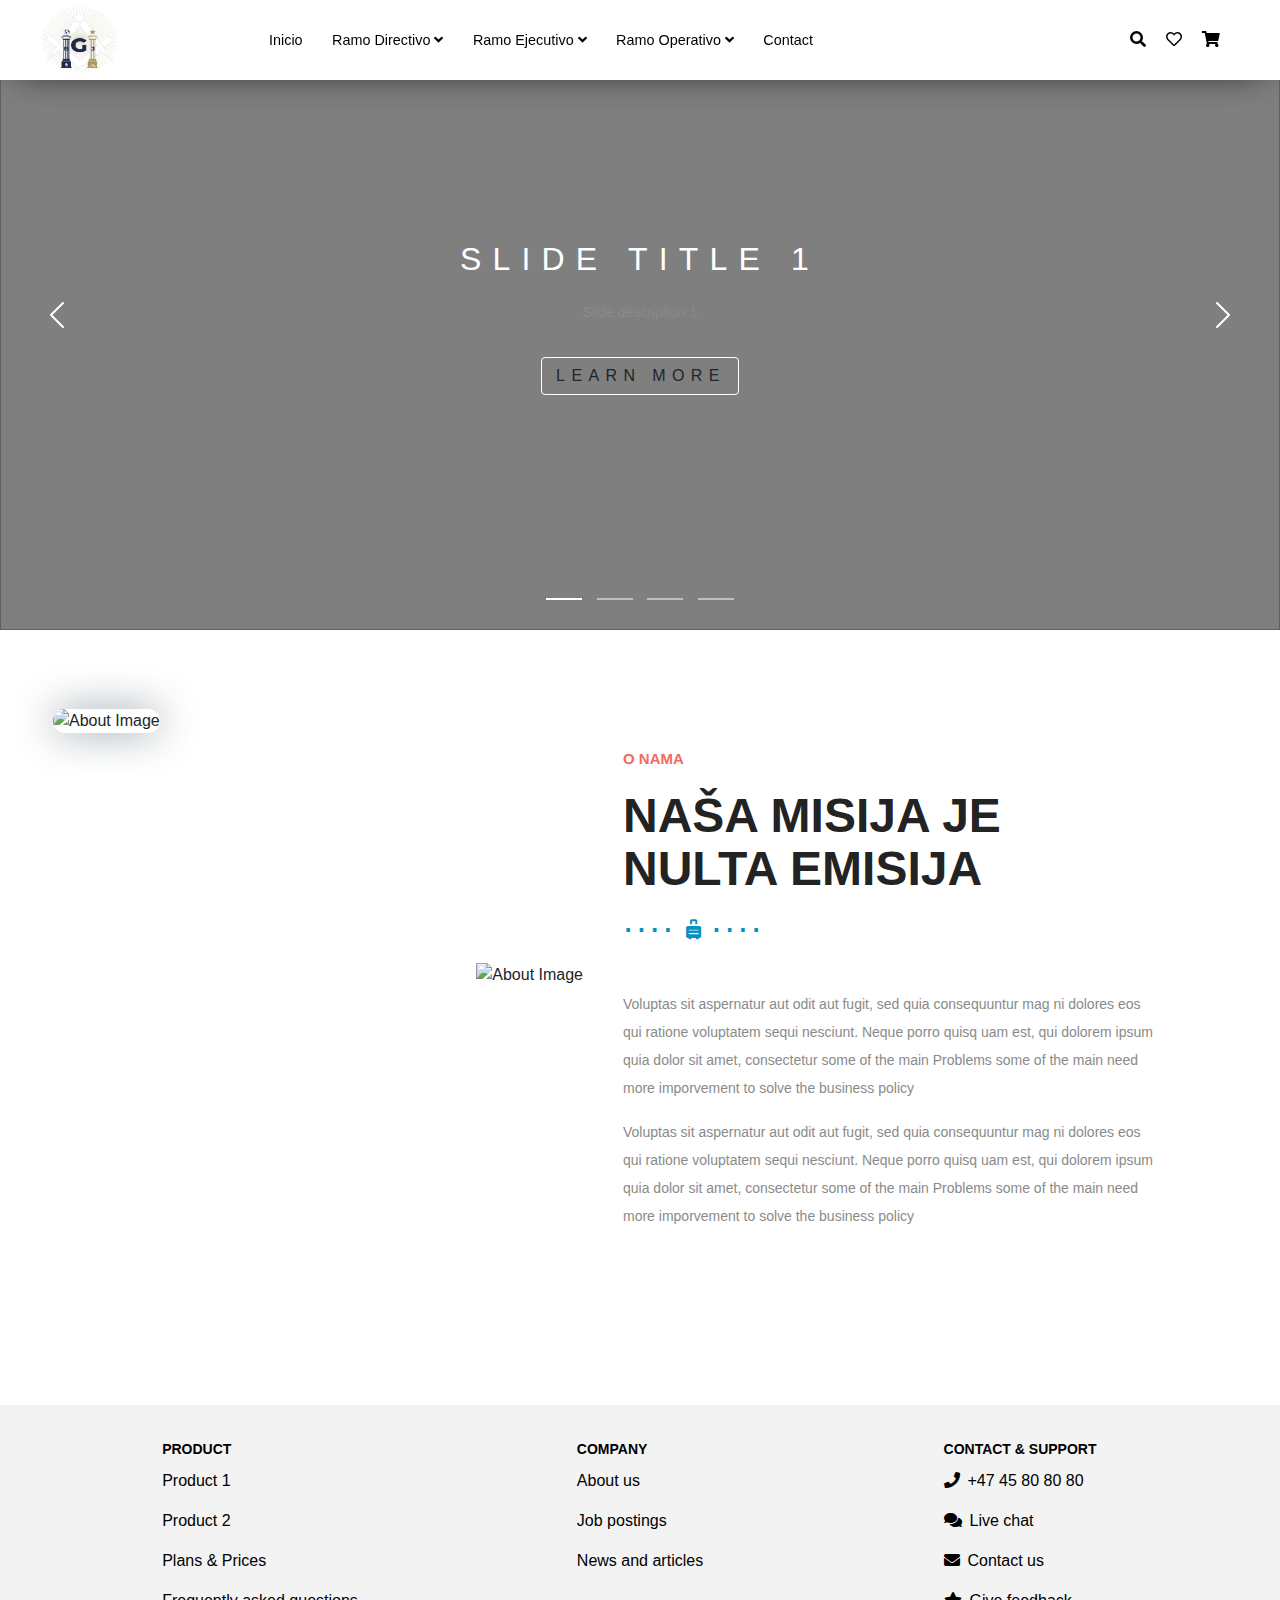
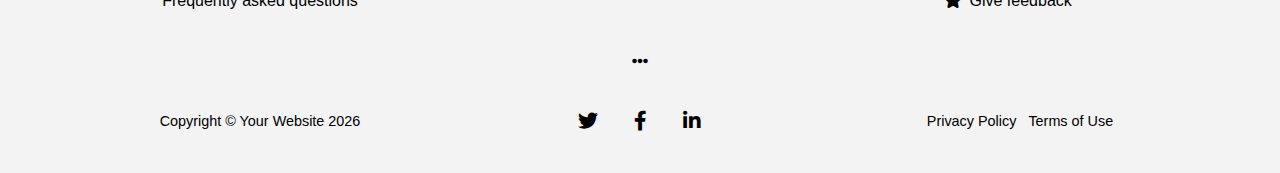
==== index.html @ 89d573f7 "Primer commit" ====
<!DOCTYPE html>
<html>
<head>
	<title>Mega Menu</title>
	<meta name="viewport" content="width=device-width, initial-scale=1">
	<link rel="stylesheet" type="text/css" href="css/font-awesome.css">
	
	<link rel="stylesheet" type="text/css" href="css/style.css">
	<link rel='stylesheet' href='https://cdnjs.cloudflare.com/ajax/libs/twitter-bootstrap/4.4.1/css/bootstrap.min.css'>
</head> 
<body>
 
 <!-- header start -->
 <header class="header">
 	<div class="container__menu">
 		<div class="row__menu v-center">
 			<div class="header-item item-left">
 				<div class="logo">
                    <img class="logo" src="./img/logoCI.png">&nbsp;
                    
                  </a>
 				</div>
 			</div>
 			<!-- menu start here -->
 			<div class="header-item item-center">
 				<div class="menu-overlay">
 				</div>
 				<nav class="menu">
 					<div class="mobile-menu-head">
 						<div class="go-back"><i class="fa fa-angle-left"></i></div>
 						<div class="current-menu-title"></div>
 						<div class="mobile-menu-close">&times;</div>
 					</div>
 					<ul class="menu-main">
 						<li>
 							<a href="#">Inicio</a>
 						</li>
 						<!--li class="menu-item-has-children">
 							<a href="#">New <i class="fa fa-angle-down"></i></a>
 							<div class="sub-menu mega-menu mega-menu-column-4">
 								<div class="list-item text-center">
 									<a href="#">
 									<img src="img/p1.jpg" alt="new Product">
 									<h4 class="title">Product 1</h4>
 									</a>
 								</div>
 								<div class="list-item text-center">
 									<a href="#">
 									<img src="img/p2.jpg" alt="new Product">
 									<h4 class="title">Product 2</h4>
 									</a>
 								</div>
 								<div class="list-item text-center">
 									<a href="#">
 									<img src="img/p3.jpg" alt="new Product">
 									<h4 class="title">Product 3</h4>
 									</a>
 								</div>
 								<div class="list-item text-center">
 									<a href="#">
 									<img src="img/p4.jpg" alt="new Product">
 									<h4 class="title">Product 4</h4>
 								   </a>
 								</div>
 							</div>
 						</li-->
						<!--Inicia seccion con imagenes-->
 						<!--li class="menu-item-has-children">
 							<a href="#">Shop <i class="fa fa-angle-down"></i></a>
 							<div class="sub-menu mega-menu mega-menu-column-4">
                               <div class="list-item">
                               	  <h4 class="title">Men's Fashion</h4>
                               	  <ul>
                               	  	 <li><a href="#">Product List</a></li>
                               	  	 <li><a href="#">Product List</a></li>
                               	  	 <li><a href="#">Product List</a></li>
                               	  	 <li><a href="#">Product List</a></li>
                               	  	 <li><a href="#">Product List</a></li>
                               	  </ul>
                               	  <h4 class="title">Beauty</h4>
                               	  <ul>
                               	  	 <li><a href="#">Product List</a></li>
                               	  	 <li><a href="#">Product List</a></li>
                               	  	 <li><a href="#">Product List</a></li>
                               	  </ul>
                               </div>
                               <div class="list-item">
                               	<h4 class="title">Women's Fashion</h4>
                               	<ul>
                               	  	 <li><a href="#">Product List</a></li>
                               	  	 <li><a href="#">Product List</a></li>
                               	  	 <li><a href="#">Product List</a></li>
                               	  	 <li><a href="#">Product List</a></li>
                               	  </ul>
                               	  <h4 class="title">Furniture</h4>
                               	<ul>
                               	  	 <li><a href="#">Product List</a></li>
                               	  	 <li><a href="#">Product List</a></li>
                               	  	 <li><a href="#">Product List</a></li>
                               	  	 <li><a href="#">Product List</a></li>
                               	  </ul>
                               </div>
                               <div class="list-item">
                               	<h4 class="title">Home, Kitchen</h4>
                               	<ul>
                               	  	 <li><a href="#">Product List</a></li>
                               	  	 <li><a href="#">Product List</a></li>
                               	  	 <li><a href="#">Product List</a></li>
                               	  	 <li><a href="#">Product List</a></li>
                               	  	 <li><a href="#">Product List</a></li>
                               	  	 <li><a href="#">Product List</a></li>
                               	  	 <li><a href="#">Product List</a></li>
                               	  	 <li><a href="#">Product List</a></li>
                               	  	 <li><a href="#">Product List</a></li>
                               	  </ul>
                               </div>
                               <div class="list-item">
                               	 <img src="img/shop1.jpg" alt="shop">
                               </div>
 							</div>
 						</li-->
 						<li class="menu-item-has-children">
 							<a href="#">Ramo Directivo <i class="fas fa-angle-down"></i></a>
 							<div class="sub-menu single-column-menu">
 								<ul>
 									<li><a href="#">Standard Layout</a></li>
 									<li><a href="#">Grid Layout</a></li>
 									<li><a href="#">single Post Layout</a></li>
 								</ul>
 							</div>
 						</li>
 						<li class="menu-item-has-children">
 							<a href="#">Ramo Ejecutivo <i class="fas fa-angle-down"></i></a>
 							<div class="sub-menu single-column-menu">
 								<ul>
 									<li><a href="#">Login</a></li>
 									<li><a href="#">Register</a></li>
 									<li><a href="#">Faq</a></li>
 									<li><a href="#">404 Page</a></li>
 								</ul>
 							</div>
 						</li>
						 <li class="menu-item-has-children">
							<a href="#">Ramo Operativo <i class="fas fa-angle-down"></i></a>
							<div class="sub-menu single-column-menu">
								<ul>
									<li><a href="#">Login</a></li>
									<li><a href="#">Register</a></li>
									<li><a href="#">Faq</a></li>
									<li><a href="#">404 Page</a></li>
								</ul>
							</div>
						</li>
 						<li>
 							<a href="#">Contact</a>
 						</li>
 					</ul>
 				</nav>
 			</div>
 			<!-- menu end here -->
 			<div class="header-item item-right">
 				<a href="#"><i class="fas fa-search"></i></a>
 				<a href="#"><i class="far fa-heart"></i></a>
 				<a href="#"><i class="fas fa-shopping-cart"></i></a>
 				<!-- mobile menu trigger -->
 				<div class="mobile-menu-trigger">
 					<span></span>
 				</div>
 			</div>
 		</div>
 	</div>
 </header>
 <!-- header end -->
 <!-- banner start -->
 <main class="main-content">
	<section class="slideshow">
	  <div class="slideshow-inner">
		<div class="slides">
		  <div class="slide is-active ">
			<div class="slide-content">
			  <div class="caption">
				<div class="title">Slide title 1</div>
				<div class="text">
				  <p>Slide description 1</p>
				</div> 
				<a href="#" class="btn">
				  <span class="btn-inner">Learn More</span>
				</a>
			  </div>
			</div>
			<div class="image-container"> 
			  <img src="https://images.unsplash.com/photo-1603202662852-aaa285a8ed76?q=80&w=1771&auto=format&fit=crop&ixlib=rb-4.0.3&ixid=M3wxMjA3fDB8MHxwaG90by1wYWdlfHx8fGVufDB8fHx8fA%3D%3D" alt="" class="image" />
			</div>
		  </div>
		  <div class="slide">
			<div class="slide-content">
			  <div class="caption">
				<div class="title">Slide title 2</div>
				<div class="text">
				  <p>Slide description 2</p>
				</div> 
				<a href="#" class="btn">
				  <span class="btn-inner">Learn More</span>
				</a>
			  </div>
			</div>
			<div class="image-container">
			  <img src="https://images.unsplash.com/photo-1552581234-26160f608093?q=80&w=2070&auto=format&fit=crop&ixlib=rb-4.0.3&ixid=M3wxMjA3fDB8MHxwaG90by1wYWdlfHx8fGVufDB8fHx8fA%3D%3D" alt="" class="image" />
			</div>
		  </div>
		  <div class="slide">
			<div class="slide-content">
			  <div class="caption">
				<div class="title">Slide title 3</div>
				<div class="text">
				  <p>Slide description 3</p>
				</div> 
				<a href="#" class="btn">
				  <span class="btn-inner">Learn More</span>
				</a>
			  </div>
			</div>
			<div class="image-container">
			  <img src="https://images.unsplash.com/photo-1552793494-111afe03d0ca?q=80&w=2070&auto=format&fit=crop&ixlib=rb-4.0.3&ixid=M3wxMjA3fDB8MHxwaG90by1wYWdlfHx8fGVufDB8fHx8fA%3D%3D" alt="" class="image" />
			</div>
		  </div>
		  <div class="slide">
			<div class="slide-content">
			  <div class="caption">
				<div class="title">Slide title 4</div>
				<div class="text">
				  <p>Slide description 4</p>
				</div> 
				<a href="#" class="btn">
				  <span class="btn-inner">Learn More</span>
				</a>
			  </div>
			</div>
			<div class="image-container"> 
			  <img src="https://images.unsplash.com/photo-1491336477066-31156b5e4f35?q=80&w=2070&auto=format&fit=crop&ixlib=rb-4.0.3&ixid=M3wxMjA3fDB8MHxwaG90by1wYWdlfHx8fGVufDB8fHx8fA%3D%3D" alt="" class="image" />
			</div>
		  </div>
		</div>
		<div class="pagination">
		  <div class="item is-active"> 
			<span class="icon">1</span>
		  </div>
		  <div class="item">
			<span class="icon">2</span>
		  </div>
		  <div class="item">
			<span class="icon">3</span>
		  </div>
		  <div class="item">
			<span class="icon">4</span>
		  </div>
		</div>
		<div class="arrows">
		  <div class="arrow prev">
			<span class="svg svg-arrow-left">
			  <svg version="1.1" id="svg4-Layer_1" xmlns="http://www.w3.org/2000/svg" xmlns:xlink="http://www.w3.org/1999/xlink" x="0px" y="0px" width="14px" height="26px" viewBox="0 0 14 26" enable-background="new 0 0 14 26" xml:space="preserve"> <path d="M13,26c-0.256,0-0.512-0.098-0.707-0.293l-12-12c-0.391-0.391-0.391-1.023,0-1.414l12-12c0.391-0.391,1.023-0.391,1.414,0s0.391,1.023,0,1.414L2.414,13l11.293,11.293c0.391,0.391,0.391,1.023,0,1.414C13.512,25.902,13.256,26,13,26z"/> </svg>
			  <span class="alt sr-only"></span>
			</span>
		  </div>
		  <div class="arrow next">
			<span class="svg svg-arrow-right">
			  <svg version="1.1" id="svg5-Layer_1" xmlns="http://www.w3.org/2000/svg" xmlns:xlink="http://www.w3.org/1999/xlink" x="0px" y="0px" width="14px" height="26px" viewBox="0 0 14 26" enable-background="new 0 0 14 26" xml:space="preserve"> <path d="M1,0c0.256,0,0.512,0.098,0.707,0.293l12,12c0.391,0.391,0.391,1.023,0,1.414l-12,12c-0.391,0.391-1.023,0.391-1.414,0s-0.391-1.023,0-1.414L11.586,13L0.293,1.707c-0.391-0.391-0.391-1.023,0-1.414C0.488,0.098,0.744,0,1,0z"/> </svg>
			  <span class="alt sr-only"></span>
			</span>
		  </div>
		</div>
	  </div> 
	</section>
  </main>









  <div class="section section-margin">
	<div class="container">
	  <div class="row m-b-n30 align-items-center">
		<div class="col-lg-6 order-first  m-b-30">
		  <div class="about-image service-layer-image ">
			<img class="about-image-1 img-fluid" src="https://template.hasthemes.com/triball/triball/assets/images/about/about-2.png" alt="About Image">
			<img class="about-image-2 img-fluid" src="https://template.hasthemes.com/triball/triball/assets/images/about/about-3.png" alt="About Image">
		  </div>
		</div>
		<div class="col-lg-6 m-b-30 order-lg-last">
		  <div class="about-content mw-100">
			<div class="banner-content section-heading">
			  <h5>O NAMA
			  </h5>
			  <h2 class="banner-title">NAŠA MISIJA JE NULTA EMISIJA</h2>
			  <div class="title-icon-divider"><i class="fas fa-suitcase-rolling"></i></div>
			</div>
			<!--           <h2 class="title">Fast Service, Talented People <br> Secure Payment</h2> -->
			<p>Voluptas sit aspernatur aut odit aut fugit, sed quia consequuntur mag ni dolores eos qui ratione voluptatem sequi nesciunt. Neque porro quisq uam est, qui dolorem ipsum quia dolor sit amet, consectetur some of the main Problems some of the main need more imporvement to solve the business policy</p>
			<p>Voluptas sit aspernatur aut odit aut fugit, sed quia consequuntur mag ni dolores eos qui ratione voluptatem sequi nesciunt. Neque porro quisq uam est, qui dolorem ipsum quia dolor sit amet, consectetur some of the main Problems some of the main need more imporvement to solve the business policy</p>
		  </div>
		</div>
  
	  </div>
	</div>
  </div>



  <footer>
	<div class="container">
	  <div class="row">
		<div class="col-md-4 footer-column">
		  <ul class="nav flex-column">
			<li class="nav-item">
			  <span class="footer-title">Product</span>
			</li>
			<li class="nav-item">
			  <a class="nav-link" href="#">Product 1</a>
			</li>
			<li class="nav-item">
			  <a class="nav-link" href="#">Product 2</a>
			</li>
			<li class="nav-item">
			  <a class="nav-link" href="#">Plans & Prices</a>
			</li>
			<li class="nav-item">
			  <a class="nav-link" href="#">Frequently asked questions</a>
			</li>
		  </ul>
		</div>
		<div class="col-md-4 footer-column">
		  <ul class="nav flex-column">
			<li class="nav-item">
			  <span class="footer-title">Company</span>
			</li>
			<li class="nav-item">
			  <a class="nav-link" href="#">About us</a>
			</li>
			<li class="nav-item">
			  <a class="nav-link" href="#">Job postings</a>
			</li>
			<li class="nav-item">
			  <a class="nav-link" href="#">News and articles</a>
			</li>
		  </ul>
		</div>
		<div class="col-md-4 footer-column">
		  <ul class="nav flex-column">
			<li class="nav-item">
			  <span class="footer-title">Contact & Support</span>
			</li>
			<li class="nav-item">
			  <span class="nav-link"><i class="fas fa-phone"></i>+47 45 80 80 80</span>
			</li>
			<li class="nav-item">
			  <a class="nav-link" href="#"><i class="fas fa-comments"></i>Live chat</a>
			</li>
			<li class="nav-item">
			  <a class="nav-link" href="#"><i class="fas fa-envelope"></i>Contact us</a>
			</li>
			<li class="nav-item">
			  <a class="nav-link" href="#"><i class="fas fa-star"></i>Give feedback</a>
			</li>
		  </ul>
		</div>
	  </div>
  
	  <div class="text-center"><i class="fas fa-ellipsis-h"></i></div>
	  
	  <div class="row text-center">
		<div class="col-md-4 box">
		  <span class="copyright quick-links">Copyright &copy; Your Website <script>document.write(new Date().getFullYear())</script>
		  </span>
		</div>
		<div class="col-md-4 box">
		  <ul class="list-inline social-buttons">
			<li class="list-inline-item">
			  <a href="#">
			  <i class="fab fa-twitter"></i>
			</a>
			</li>
			<li class="list-inline-item">
			  <a href="#">
			  <i class="fab fa-facebook-f"></i>
			</a>
			</li>
			<li class="list-inline-item">
			  <a href="#">
			  <i class="fab fa-linkedin-in"></i>
			</a>
			</li>
		  </ul>
		</div>
		<div class="col-md-4 box">
		  <ul class="list-inline quick-links">
			<li class="list-inline-item">
			  <a href="#">Privacy Policy</a>
			</li>
			<li class="list-inline-item">
			  <a href="#">Terms of Use</a>
			</li>
		  </ul>
		</div>
	  </div>
	</div>
  </footer>


 <!--Carrousel-->
 <script src='https://cdnjs.cloudflare.com/ajax/libs/jquery/3.1.1/jquery.min.js'></script>
 <script src='https://cdnjs.cloudflare.com/ajax/libs/gsap/1.19.1/TweenMax.min.js'></script>

<script src="js/main.js"></script>
</body>
</html>
---- css/style.css ----
@import url('https://fonts.googleapis.com/css2?family=Poppins:wght@400;500;600;700&display=swap');

body{
	line-height: 1.5;
	font-family: 'Poppins', sans-serif;
	font-weight: 400;
	overflow-x: hidden;
	height: 100vh;
	background: #f3f3f3;
}
:root{
	--color-blanco: #fff;
	--color-hover: #c7b702;
	--color-letras: #000;
	--color-fondo: #f3f3f3;
	--letras-menu: .9rem;
	--letras-titulos: 2rem;
}
*{
	margin:0;
	box-sizing: border-box;
}
:before,:after{
	box-sizing: border-box;
}
.container__menu{
	max-width: 1200px;
	margin:auto;
}
.row__menu{
	display: flex;
	flex-wrap: wrap;
}
.v-center{
	align-items: center;
}
ul{
	list-style: none;
	margin:0;
	padding:0;
}
a{
	text-decoration: none;
}
/* header */
.header{
	display: block;
	width: 100%;
	position: fixed;
	z-index: 99;
	padding:5px 20px;
	background: #ffffff;
	/* Sombra */
	-webkit-box-shadow: 0px 10px 36px -18px rgba(0,0,0,0.75);
	-moz-box-shadow: 0px 10px 36px -18px rgba(0,0,0,0.75);
	box-shadow: 0px 10px 36px -18px rgba(0,0,0,0.75);
}
.header .item-left{
	flex:0 0 17%;
}
.header .logo a{
	font-size: 30px;
	color:var(--color-letras);
	font-weight: 700;
	text-decoration: none;
	
}
/* Logo */
.logo{
	width: 80px;
	height: 70px;
}
.header .item-center{
	flex:0 0 66%;
}
.header .item-right{
	flex:0 0 17%;
	display: flex;
	justify-content: flex-end;
}
.header .item-right a{ 
     text-decoration: none;
     font-size: 16px;
     color:var(--color-letras);
     display: inline-block;
     margin-right: 20px;
     transition: color 0.3s ease;
}
.header .menu > ul > li{
	display: inline-block;
	line-height: 50px;
	margin-left: 25px;
}
.header .menu > ul > li > a{
	font-size: var(--letras-menu);
	font-weight: 500;
	color:#000000;
	position: relative;
	text-transform: capitalize;
	transition: color 0.3s ease;
}
.header .menu > ul > li .sub-menu{
	position: absolute;
	z-index: 500;
	/* Color del submenu*/
	background-color:var(--color-blanco);
	box-shadow: -2px 2px 70px -25px rgba(0,0,0,0.3); 
	padding: 20px 30px;
	transition: all 0.5s ease;
	margin-top:25px;
	opacity:0;
	visibility: hidden;
}
@media(min-width: 992px){
.header .menu > ul > li.menu-item-has-children:hover .sub-menu{
	margin-top: 0;
	visibility: visible;
	opacity: 1;
}
}
.header .menu > ul > li .sub-menu > ul > li{
	line-height: 1;
}
.header .menu > ul > li .sub-menu > ul > li > a{
	display: inline-block;
	padding: 10px 0;
	font-size: 15px;
	/* color letras submenu*/
	color: var(--color-letras);
	transition: color 0.3s ease;
	text-decoration: none;
	text-transform: capitalize;
}
.header .menu > ul > li .single-column-menu{
	min-width: 280px;
	max-width: 350px;
}
.header .menu > ul > li .sub-menu.mega-menu > .list-item > ul > li{
   line-height: 1;
   display: block; 
}
.header .menu > ul > li .sub-menu.mega-menu > .list-item > ul > li > a {
	padding:10px 0;
	display: inline-block;
	font-size: 15px;
	color:#555555;
	transition: color 0.3s ease;
}
.header .menu > ul > li .sub-menu.mega-menu{ 
    left: 50%;
    transform: translateX(-50%);	
}

.header .menu > ul > li .sub-menu.mega-menu-column-4{
  max-width: 1100px;
  width: 100%; 	
  display: flex;
  flex-wrap: wrap;
  padding:20px 15px;
}
.header .menu > ul > li .sub-menu.mega-menu-column-4 > .list-item{
  flex:0 0 25%;
  padding:0 15px;
}
.header .menu > ul > li .sub-menu.mega-menu-column-4 > .list-item .title{
	font-size: 16px;
	color:#ea4636;
	font-weight: 500;
	line-height: 1;
	padding:10px 0;
}
.header .menu > ul > li .sub-menu.mega-menu-column-4 > .list-item.text-center .title{
	text-align: center;
}
.header .menu > ul > li .sub-menu.mega-menu-column-4 > .list-item img{
	max-width: 100%;
	width: 100%;
	vertical-align: middle;
	margin-top: 10px;
}
.header .menu > ul > li .sub-menu.mega-menu > .list-item > ul > li > a:hover,
.header .menu > ul > li .sub-menu > ul > li > a:hover,
.header .item-right a:hover,
.header .menu > ul > li:hover > a{
	color:var(--color-hover);
	text-decoration: none;
}

.mobile-menu-head,
.mobile-menu-trigger{
	display: none;
}

/*responsive*/
@media(max-width: 991px){

	/* Quite los iconos por que estorban en la version movil*/
	.header .item-right a{
		display: none;
	}

	.header .item-center{
		order:3;
		flex:0 0 100%;
	}
	.header .item-left,
	.header .item-right{
		flex:0 0 auto;
	}
	.v-center{
		justify-content: space-between;
	}
	.header .mobile-menu-trigger{
		display: flex;
		height: 30px;
		width: 30px;
		/* Aqui movemos el menu movil*/
		/* Antes de agregar el footer era margin left*/
		margin-right: 15px;
		cursor: pointer;
		align-items: center;
		justify-content: center;
	}
	.header .mobile-menu-trigger span{
		display: block;
		height: 2px;
		background-color: #333333;
		width: 24px;
		position: relative;
	}
	.header .mobile-menu-trigger span:before,
	.header .mobile-menu-trigger span:after{
		content: '';
		position: absolute;
		left:0;
		width: 100%;
		height: 100%;
		background-color: #333333;
	}
	.header .mobile-menu-trigger span:before{
		top:-6px;
	}
	.header .mobile-menu-trigger span:after{
		top:6px;
	}
	.header .item-right{
		align-items: center;
	}

	.header .menu{
		position: fixed;
		width: 320px;
		background-color:#ffffff;
		left:0;
		top:0;
		height: 100%;
		overflow: hidden;
		transform: translate(-100%);
		transition: all 0.5s ease;
		z-index: 1099;
	}
	.header .menu.active{
	   transform: translate(0%);	
	}
	.header .menu > ul > li{
		line-height: 1;
		margin:0;
		display: block;
	}
	.header .menu > ul > li > a{
		line-height: 50px;
		height: 50px;
		padding:0 50px 0 15px;
		display: block;
		border-bottom: 1px solid rgba(0,0,0,0.1);
	}
	.header .menu > ul > li > a i{
		position: absolute;
		height: 50px;
		width: 50px;
		top:0;
		right: 0;
		text-align: center;
		line-height: 50px;
		transform: rotate(-90deg);
	}
	.header .menu .mobile-menu-head{
		display: flex;
		height: 50px;
		border-bottom: 1px solid rgba(0,0,0,0.1);
		justify-content: space-between;
		align-items: center;
		position: relative;
		z-index: 501;
		position: sticky;
		background-color: #ffffff;
		top:0;
	}
	.header .menu .mobile-menu-head .go-back{
		height: 50px;
		width: 50px;
		border-right: 1px solid rgba(0,0,0,0.1);
		cursor: pointer;
		line-height: 50px;
		text-align: center;
		color:#000000;
		font-size: 16px;
		display: none;
	}
	.header .menu .mobile-menu-head.active .go-back{
		display: block;
	}
	.header .menu .mobile-menu-head .current-menu-title{
		font-size: 15px;
		font-weight: 500;
		color:#000000;
	}
	.header .menu .mobile-menu-head .mobile-menu-close{
	    height: 50px;
		width: 50px;
		border-left: 1px solid rgba(0,0,0,0.1);
		cursor: pointer;
		line-height: 50px;
		text-align: center;
		color:#000000;	
		font-size: 25px;
	}
	.header .menu .menu-main{
		height: 100%;
		overflow-x: hidden;
		overflow-y: auto;
	}
	.header .menu > ul > li .sub-menu.mega-menu,
	.header .menu > ul > li .sub-menu{
		visibility: visible;
		opacity: 1;
		position: absolute;
		box-shadow: none;
		margin:0;
		padding:15px;
		top:0;
		left:0;
		width: 100%;
		height: 100%;
		padding-top: 65px;
		max-width: none;
		min-width: auto;
		display: none;
		transform: translateX(0%);
		overflow-y: auto;
	}
.header .menu > ul > li .sub-menu.active{
	display: block;
}
@keyframes slideLeft{
	0%{
		opacity:0;
		transform: translateX(100%);
	}
	100%{
	    opacity:1;
		transform: translateX(0%);	
	}
}
@keyframes slideRight{
	0%{
		opacity:1;
		transform: translateX(0%);
	}
	100%{
	    opacity:0;
		transform: translateX(100%);	
	}
}
	.header .menu > ul > li .sub-menu.mega-menu-column-4 > .list-item img{
		margin-top:0;
	}
	.header .menu > ul > li .sub-menu.mega-menu-column-4 > .list-item.text-center .title{
		margin-bottom: 20px;
	}
	.header .menu > ul > li .sub-menu.mega-menu-column-4 > .list-item.text-center:last-child .title{
		margin-bottom:0px;
	}
	.header .menu > ul > li .sub-menu.mega-menu-column-4 > .list-item{
		flex: 0 0 100%;
        padding: 0px;
	}
	.header .menu > ul > li .sub-menu > ul > li > a,
	.header .menu > ul > li .sub-menu.mega-menu > .list-item > ul > li > a{
		display: block;
	}
	.header .menu > ul > li .sub-menu.mega-menu > .list-item > ul {
		margin-bottom: 15px;
	}
	.menu-overlay{
		position: fixed;
		background-color: rgba(0,0,0,0.5);
		left:0;
		top:0;
		width: 100%;
		height: 100%;
		z-index: 1098;
		visibility: hidden;
		opacity:0;
		transition: all 0.5s ease;
	}
	.menu-overlay.active{
	  visibility: visible;
	  opacity:1;	
	}
}


/**** Slider ****/


.btn {
	display: inline-block;
	padding: 13px 20px;
	color: #fff;
	text-decoration: none;
	position: relative;
	background: transparent;
	border: 1px solid #e1e1e1;
	font: 12px/1.2 "Oswald", sans-serif;
	letter-spacing: 0.4em;
	text-align: center;
	text-indent: 2px;
	text-transform: uppercase;
	transition: color 0.1s linear 0.05s;
  }
  .btn::before {
	content: "";
	display: block;
	position: absolute;
	top: 50%;
	left: 0;
	width: 100%;
	height: 1px;
	background: #e1e1e1;
	z-index: 1;
	opacity: 0;
	transition: height 0.2s ease, top 0.2s ease, opacity 0s linear 0.2s;
  }
  .btn::after {
	transition: border 0.1s linear 0.05s;
  }
  .btn .btn-inner {
	position: relative;
	z-index: 2;
  }
  .btn:hover {
	color: #373737;
	transition: color 0.1s linear 0s;
  }
  .btn:hover::before {
	top: 0;
	height: 50%;
	opacity: 1;
	transition: height 0.2s ease, top 0.2s ease, opacity 0s linear 0s;
  }
  .btn:hover::after {
	border-color: #373737;
	transition: border 0.1s linear 0s;
  }
  
  .slideshow {
	overflow: hidden;
	position: relative;
	width: 100%;
	height: 100vh;
	z-index: 1;
  }
  .slideshow .slideshow-inner {
	position: absolute;
	top: 0;
	left: 0;
	width: 100%;
	height: 70%;
  }
  .slideshow .slides {
	position: absolute;
	top: 0;
	left: 0;
	width: 100%;
	height: 100%;
	z-index: 1;
  }
  .slideshow .slide {
	display: none;
	overflow: hidden;
	position: absolute;
	top: 0;
	left: 0;
	width: 100%;
	height: 100%;
	z-index: 1;
	opacity: 0;
	transition: opacity 0.3s ease;
  }
  .slideshow .slide.is-active {
	display: block;
  }
  .slideshow .slide.is-loaded {
	opacity: 1;
  }
  .slideshow .slide .caption {
	padding: 0 100px;
  }
  .slideshow .slide .image-container {
	position: absolute;
	top: 0;
	left: 0;
	width: 100%;
	height: 100%;
	background-position: center;
	z-index: 1;
	background-size: cover;
	image-rendering: optimizeQuality;
  }
  .slideshow .slide .image-container::before {
	content: "";
	display: block;
	position: absolute;
	top: 0;
	left: 0;
	width: 100%;
	height: 100%;
	background: rgba(0, 0, 0, 0.5);
  }
  .slideshow .slide .image {
	width: 100%;
	width: 100%;
	object-fit: cover;
	height: 100%;
  }
  .slideshow .slide-content {
	position: absolute;
	top: 0;
	left: 0;
	width: 100%;
	height: 100%;
	z-index: 2;
	color: #fff;
	text-align: center;
	display: flex;
	justify-content: center;
	align-items: center;
  }
  .slideshow .slide .title {
	margin: 0 auto 15px;
	max-width: 1000px;
	font-size: var(--letras-titulos);
	letter-spacing: 0.35em;
	text-transform: uppercase;
  }
  .slideshow .slide .text {
	margin: 0 auto;
	max-width: 1000px;
	font-size: 18px;
	line-height: 1.4;
  }
  .slideshow .slide .btn {
	margin: 15px 0 0;
	border-color: #fff;
  }
  .slideshow .slide .btn::before {
	background: #fff;
  }
  
  .slideshow .pagination {
	position: absolute;
	bottom: 35px;
	left: 0;
	width: 100%;
	height: 12px;
	cursor: default;
	z-index: 2;
	text-align: center;
  }
  .slideshow .pagination .item {
	display: inline-block;
	padding: 15px 5px;
	position: relative;
	width: 46px;
	height: 32px;
	cursor: pointer;
	text-indent: -999em;
	z-index: 1;
  }
  .slideshow .pagination .item + .page {
	margin-left: -2px;
  }
  .slideshow .pagination .item::before {
	content: "";
	display: block;
	position: absolute;
	top: 15px;
	left: 5px;
	width: 36px;
	height: 2px;
	background: rgba(255, 255, 255, 0.5);
	transition: background 0.2s ease;
  }
  .slideshow .pagination .item::after {
	width: 0;
	background: #fff;
	z-index: 2;
	transition: width 0.2s ease;
  }
  .slideshow .pagination .item:hover::before, .slideshow .pagination .item.is-active::before {
	background-color: #fff;
  }
  .slideshow .arrows .arrow {
	margin: -33px 0 0;
	padding: 20px;
	position: absolute;
	top: 50%;
	cursor: pointer;
	z-index: 3;
  }
  .slideshow .arrows .prev {
	left: 30px;
  }
  .slideshow .arrows .prev:hover .svg {
	left: -10px;
  }
  .slideshow .arrows .next {
	right: 30px;
  }
  .slideshow .arrows .next:hover .svg {
	left: 10px;
  }
  .slideshow .arrows .svg {
	position: relative;
	left: 0;
	width: 14px;
	height: 26px;
	fill: #fff;
	transition: left 0.2s ease;
  }







/* Wraped ***/
.section-margin {
    margin-top: -12rem;
    margin-bottom: 120px;
}

.section {
    /*float: left;*/
    width: 95%;

}
.m-b-n30 {
    margin-bottom: -30px;
}
.service-layer-image {
    position: relative;
    height: 577px;
}

.about-image {
    max-width: 530px;
}
.service-layer-image .about-image-1 {
    -webkit-box-shadow: #959ea5 0px 0px 41px;
    box-shadow: #959ea5 0px 0px 41px;
    border-radius: 50px;
}
.service-layer-image .about-image-2 {
    position: absolute;
    right: 0px;
    top: 255px;
}
.mw-100 {
    max-width: 100%!important;
}
h2 {
}
h2{
/*     font-family: "Vidaloka", serif; */
    font-weight: 600 !important;
    line-height: 1.2;
    color: #232324;
      font-size: 36px;

}
.about-content span {
    position: relative;
    margin-top: 20px;
    padding-bottom: 30px;
    display: block;
}
p {
  font-family: "Montserrat", sans-serif;
    font-size: 14px;
    color: #8a8a8a;
    line-height: 2;
}

.m-b-30 {
    margin-bottom: 30px;
}


.section-heading {
    margin-bottom: 50px;
}
.section-heading h5 {
    color: #F56960;
    font-size: 15px;
    font-weight: 700;
    line-height: 1.2;
    margin-bottom: 22px;
    text-transform: uppercase;
    display: inline-block;
}
.section-heading h2 {
    font-size: 48px;
    font-weight: 900;
    line-height: 1.1;
    text-transform: uppercase;
}

.title-icon-divider {
    color: #0791BE;
    line-height: 1;
    position: relative;
    margin-top: 25px;
      display: flex;

}
.title-icon-divider:before, .title-icon-divider:after {
    content: "....";
    display: inline-block;
    font-size: 37px;
    line-height: 0;
    letter-spacing: 3px;
}
.title-icon-divider [class*=fa-] {
    font-size: 20px;
    margin-left: 10px;
    margin-right: 10px;
}

.title-icon-divider ~ p {
    margin-top: 30px;
}













/* Footer */

/* Lo agregue para que no se moviera el menu*/
dl, ol, ul {
    margin-top: 0;
    margin-bottom: 0rem !important;
}

/** Lo agregue para que no se moviera el slide */
.pagination {
    display: block !important;
    padding-left: 0;
    list-style: none;
    border-radius: .25rem;
}

footer {
	padding: 2rem 0;
	background-color: var(--color-fondo);
  }
  
  .footer-column:not(:first-child) {
	padding-top: 2rem;
  }
  @media (min-width: 768px) {
	.footer-column:not(:first-child) {
	  padding-top: 0rem;
	}
  }
  
  .footer-column {
	text-align: center;
  }
  .footer-column .nav-item .nav-link {
	padding: 0.5rem 0;
	color: var(--color-letras);
	transition: ease-in .2s;
  }

  .footer-column .nav-item .nav-link:hover {
	color: var(--color-hover);
  }

  .footer-column .nav-item span.nav-link {
	color: var(--color-letras);
  }
  .footer-column .nav-item span.footer-title {
	font-size: 14px;
	font-weight: 700;
	color: var(--color-letras);
	text-transform: uppercase;
  }
  .footer-column .nav-item .fas {
	margin-right: 0.5rem;
  }
  .footer-column ul {
	display: inline-block;
  }
  @media (min-width: 768px) {
	.footer-column ul {
	  text-align: left;
	}
  }
  
  ul.social-buttons {
	margin-bottom: 0;
  }
  
  ul.social-buttons li a:active,
  ul.social-buttons li a:focus,
  ul.social-buttons li a:hover {
	background-color: #fec503;
  }
  
  ul.social-buttons li a {
	font-size: 20px;
	line-height: 40px;
	display: block;
	width: 40px;
	height: 40px;
	-webkit-transition: all 0.3s;
	-moz-transition: all 0.3s;
	transition: all 0.3s;
	color: var(--color-letras);
	border-radius: 100%;
	outline: 0;
	background-color: var(--color-fondo) !important;
  }
  
  footer .quick-links {
	font-size: 90%;
	line-height: 40px;
	margin-bottom: 0;
	text-transform: none;
	

  }

 footer a{
color: var(--color-letras);
text-decoration: none;
  }

  .list-inline{
	text-decoration: none;
  }
  
  .copyright {
	color: var(--color-letras);
  }
  
  .fa-ellipsis-h {
	color: var(--color-letras);
	padding: 2rem 0;
  }
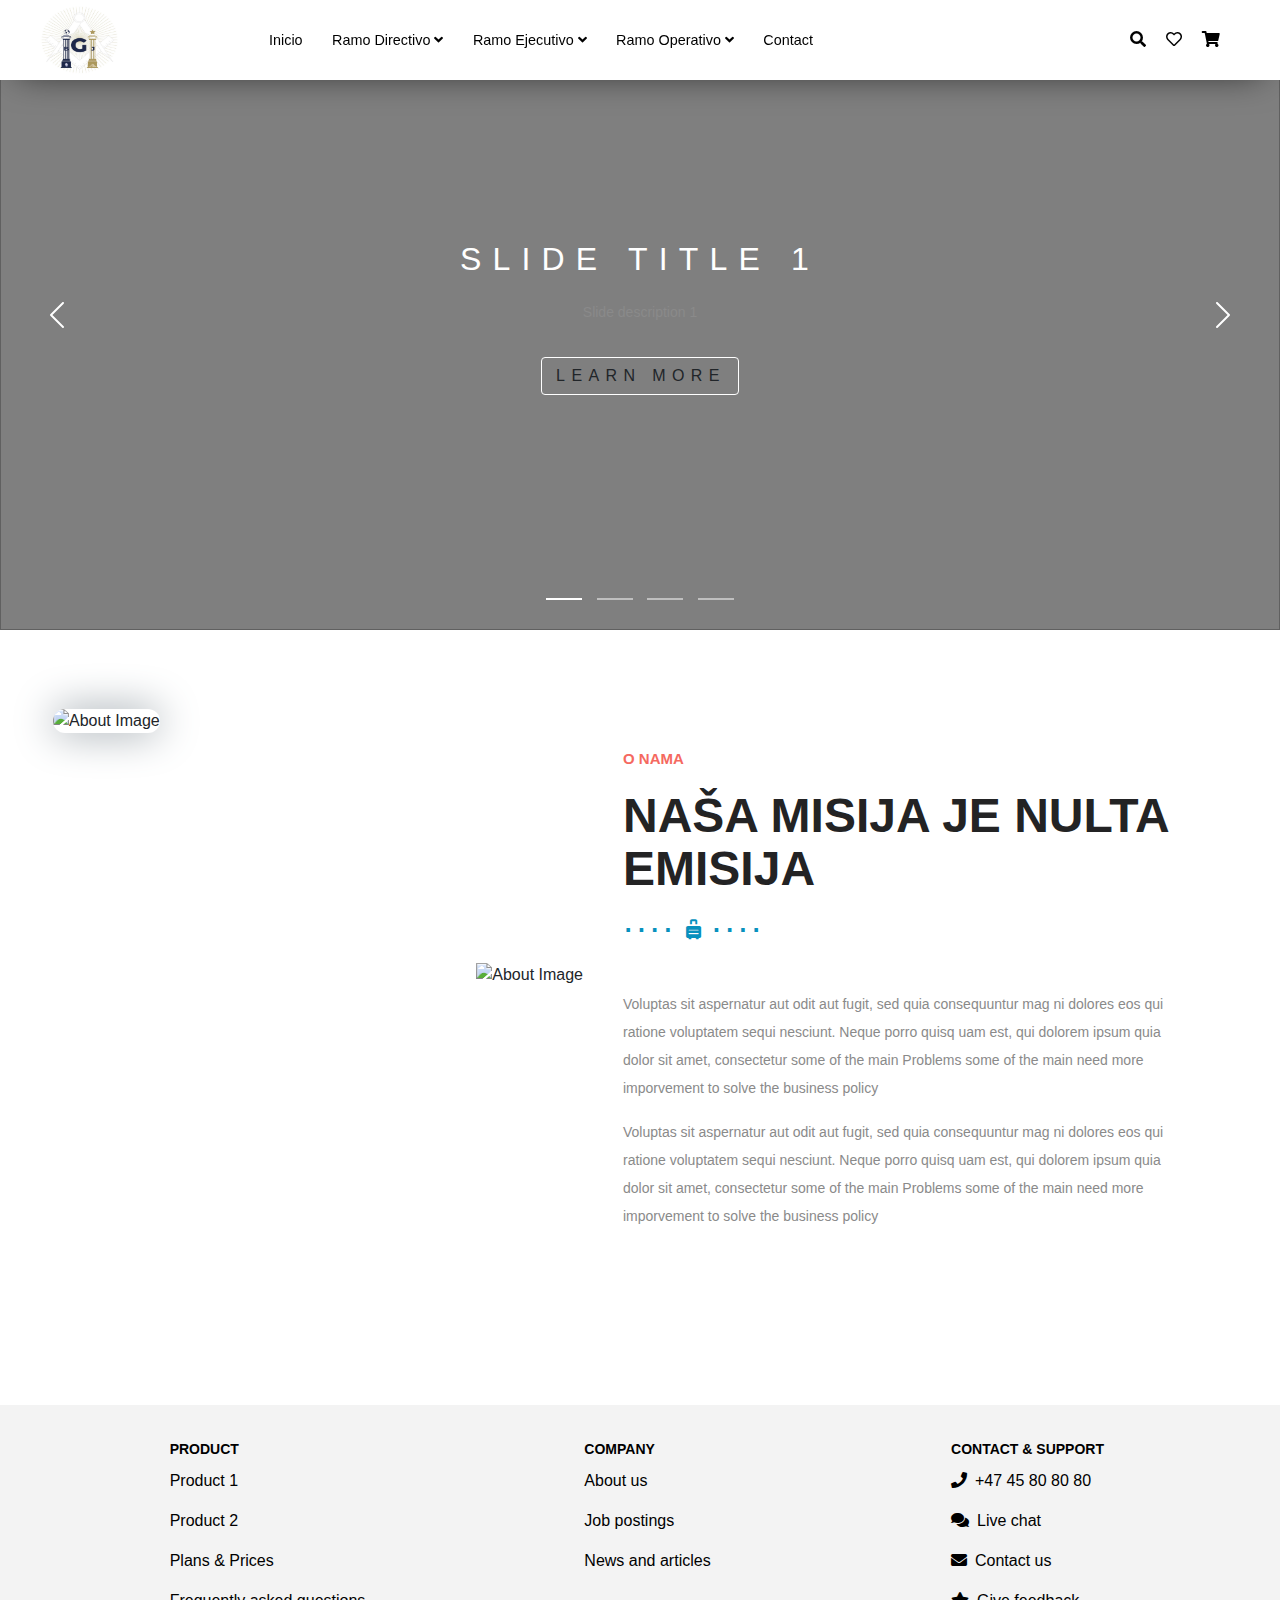
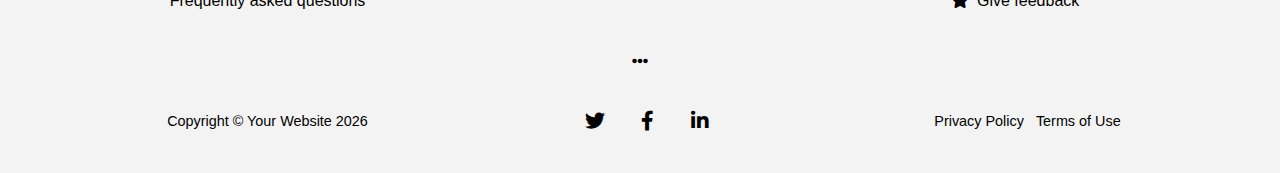
==== commit 8f89cf7f: "01" ====
--- a/index.html
+++ b/index.html
@@ -1,7 +1,9 @@
 <!DOCTYPE html>
 <html>
 <head>
-	<title>Mega Menu</title>
+	<title>CIBJ Group</title>
+	<!--PWA-->
+	<link rel="manifest" href="./manifest.json"> 
 	<meta name="viewport" content="width=device-width, initial-scale=1">
 	<link rel="stylesheet" type="text/css" href="css/font-awesome.css">
 	
@@ -409,7 +411,9 @@
 	</div>
   </footer>
 
-
+  <!-- PWA -->
+  <script src="./script.js"></script>
+  
  <!--Carrousel-->
  <script src='https://cdnjs.cloudflare.com/ajax/libs/jquery/3.1.1/jquery.min.js'></script>
  <script src='https://cdnjs.cloudflare.com/ajax/libs/gsap/1.19.1/TweenMax.min.js'></script>
--- a/css/style.css
+++ b/css/style.css
@@ -647,6 +647,14 @@
 
 
 /* Wraped ***/
+
+.col, .col-1, .col-10, .col-11, .col-12, .col-2, .col-3, .col-4, .col-5, .col-6, .col-7, .col-8, .col-9, .col-auto, .col-lg, .col-lg-1, .col-lg-10, .col-lg-11, .col-lg-12, .col-lg-2, .col-lg-3, .col-lg-4, .col-lg-5, .col-lg-6, .col-lg-7, .col-lg-8, .col-lg-9, .col-lg-auto, .col-md, .col-md-1, .col-md-10, .col-md-11, .col-md-12, .col-md-2, .col-md-3, .col-md-4, .col-md-5, .col-md-6, .col-md-7, .col-md-8, .col-md-9, .col-md-auto, .col-sm, .col-sm-1, .col-sm-10, .col-sm-11, .col-sm-12, .col-sm-2, .col-sm-3, .col-sm-4, .col-sm-5, .col-sm-6, .col-sm-7, .col-sm-8, .col-sm-9, .col-sm-auto, .col-xl, .col-xl-1, .col-xl-10, .col-xl-11, .col-xl-12, .col-xl-2, .col-xl-3, .col-xl-4, .col-xl-5, .col-xl-6, .col-xl-7, .col-xl-8, .col-xl-9, .col-xl-auto {
+    position: relative;
+    width: 100%;
+    padding-right: 0px !important;
+    padding-left: 15px;
+}
+
 .section-margin {
     margin-top: -12rem;
     margin-bottom: 120px;
@@ -681,8 +689,7 @@
 .mw-100 {
     max-width: 100%!important;
 }
-h2 {
-}
+
 h2{
 /*     font-family: "Vidaloka", serif; */
     font-weight: 600 !important;
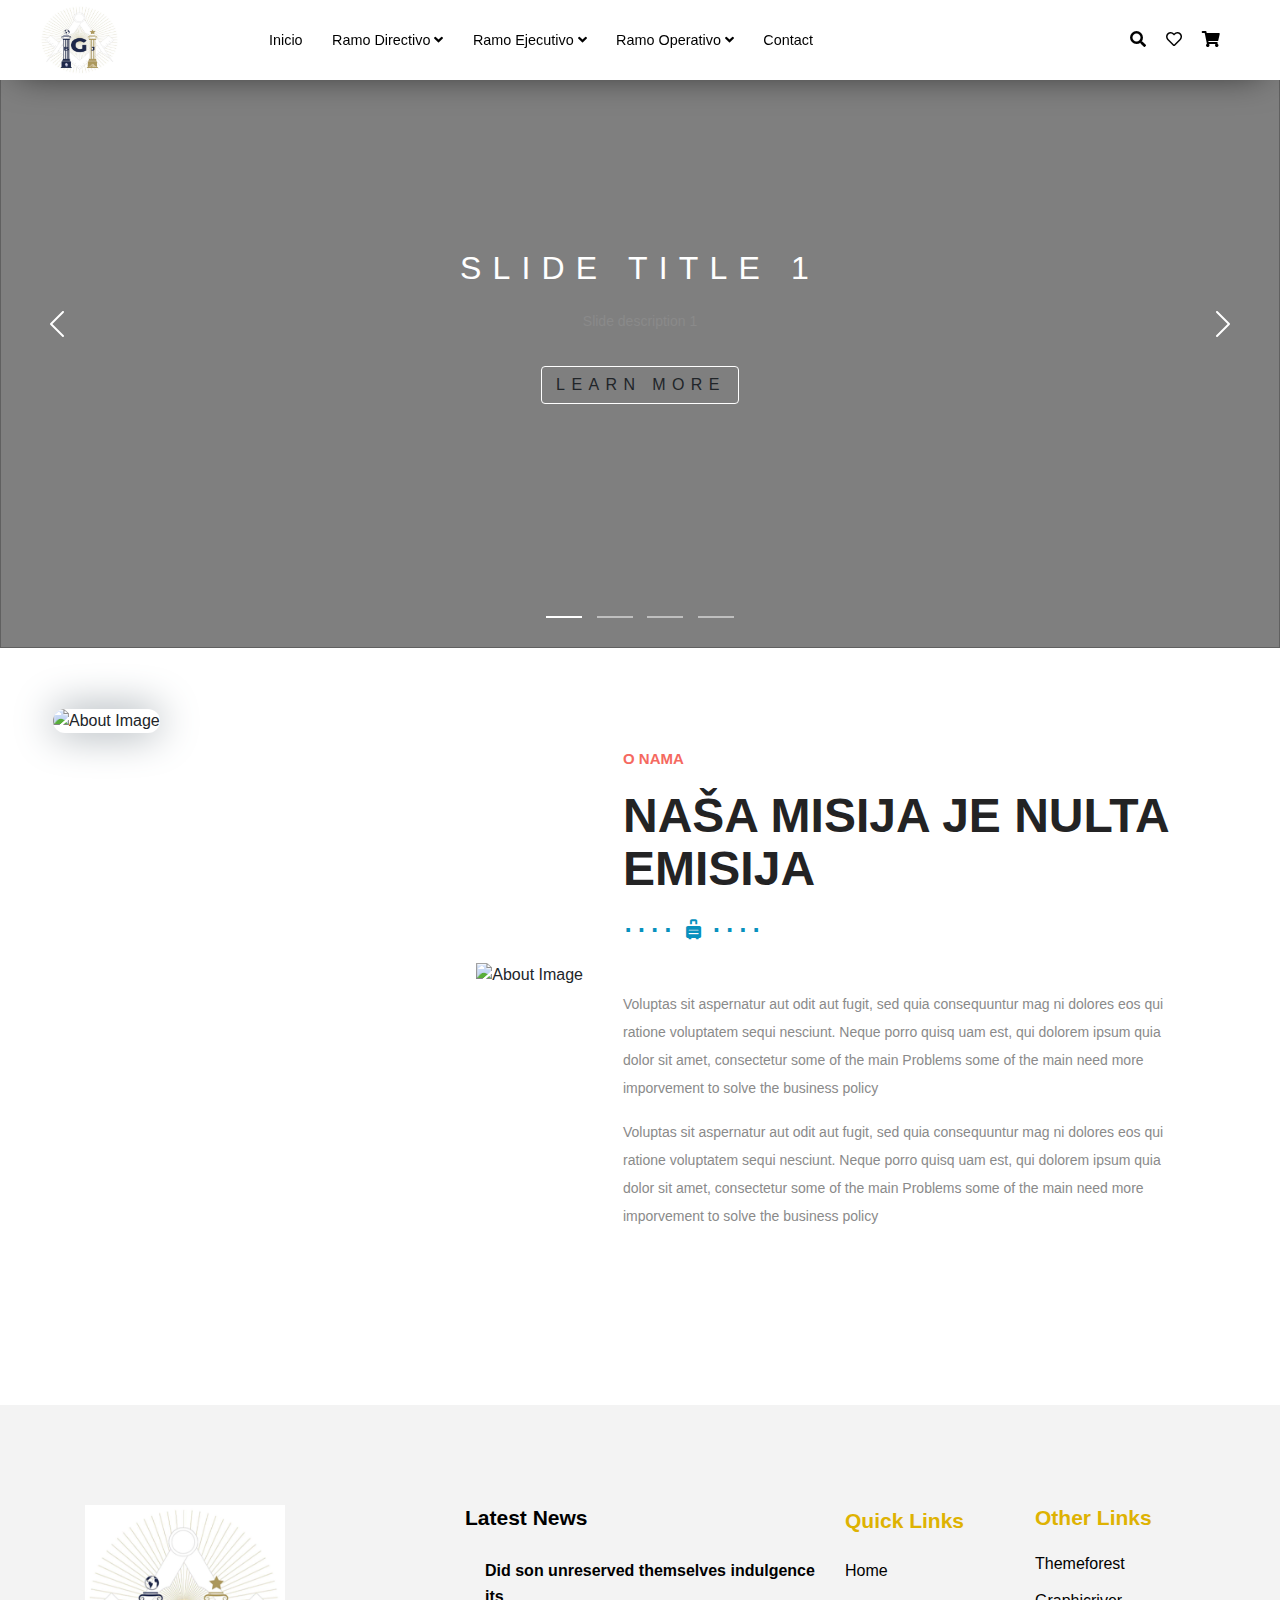
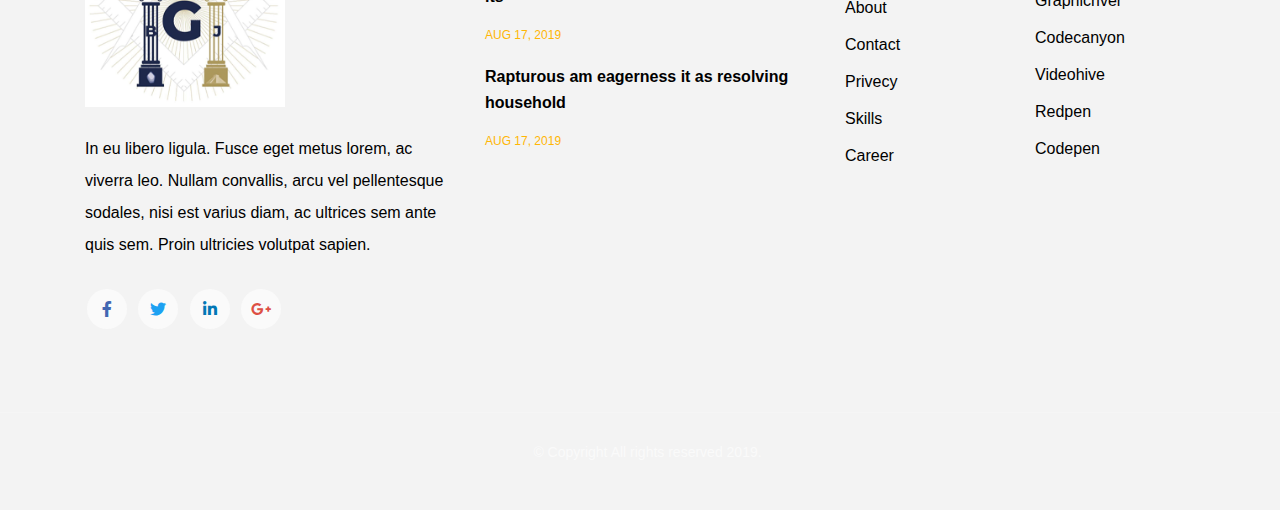
==== commit 326e6b8b: "02" ====
--- a/index.html
+++ b/index.html
@@ -311,105 +311,173 @@
   </div>
 
 
-
-  <footer>
+  <footer class="footer">
 	<div class="container">
-	  <div class="row">
-		<div class="col-md-4 footer-column">
-		  <ul class="nav flex-column">
-			<li class="nav-item">
-			  <span class="footer-title">Product</span>
-			</li>
-			<li class="nav-item">
-			  <a class="nav-link" href="#">Product 1</a>
-			</li>
-			<li class="nav-item">
-			  <a class="nav-link" href="#">Product 2</a>
-			</li>
-			<li class="nav-item">
-			  <a class="nav-link" href="#">Plans & Prices</a>
-			</li>
-			<li class="nav-item">
-			  <a class="nav-link" href="#">Frequently asked questions</a>
-			</li>
-		  </ul>
-		</div>
-		<div class="col-md-4 footer-column">
-		  <ul class="nav flex-column">
-			<li class="nav-item">
-			  <span class="footer-title">Company</span>
-			</li>
-			<li class="nav-item">
-			  <a class="nav-link" href="#">About us</a>
-			</li>
-			<li class="nav-item">
-			  <a class="nav-link" href="#">Job postings</a>
-			</li>
-			<li class="nav-item">
-			  <a class="nav-link" href="#">News and articles</a>
-			</li>
-		  </ul>
-		</div>
-		<div class="col-md-4 footer-column">
-		  <ul class="nav flex-column">
-			<li class="nav-item">
-			  <span class="footer-title">Contact & Support</span>
-			</li>
-			<li class="nav-item">
-			  <span class="nav-link"><i class="fas fa-phone"></i>+47 45 80 80 80</span>
-			</li>
-			<li class="nav-item">
-			  <a class="nav-link" href="#"><i class="fas fa-comments"></i>Live chat</a>
-			</li>
-			<li class="nav-item">
-			  <a class="nav-link" href="#"><i class="fas fa-envelope"></i>Contact us</a>
-			</li>
-			<li class="nav-item">
-			  <a class="nav-link" href="#"><i class="fas fa-star"></i>Give feedback</a>
-			</li>
-		  </ul>
-		</div>
-	  </div>
-  
-	  <div class="text-center"><i class="fas fa-ellipsis-h"></i></div>
-	  
-	  <div class="row text-center">
-		<div class="col-md-4 box">
-		  <span class="copyright quick-links">Copyright &copy; Your Website <script>document.write(new Date().getFullYear())</script>
-		  </span>
-		</div>
-		<div class="col-md-4 box">
-		  <ul class="list-inline social-buttons">
-			<li class="list-inline-item">
-			  <a href="#">
-			  <i class="fab fa-twitter"></i>
-			</a>
-			</li>
-			<li class="list-inline-item">
-			  <a href="#">
-			  <i class="fab fa-facebook-f"></i>
-			</a>
-			</li>
-			<li class="list-inline-item">
-			  <a href="#">
-			  <i class="fab fa-linkedin-in"></i>
-			</a>
-			</li>
-		  </ul>
-		</div>
-		<div class="col-md-4 box">
-		  <ul class="list-inline quick-links">
-			<li class="list-inline-item">
-			  <a href="#">Privacy Policy</a>
-			</li>
-			<li class="list-inline-item">
-			  <a href="#">Terms of Use</a>
-			</li>
-		  </ul>
-		</div>
-	  </div>
+		<div class="row">
+			<div class="col-md-6 col-lg-4">
+				<div class="widget1">
+					<div class="logo__footer">
+						<img src="./img/logoCI.png" class="img-fluid" alt="">
+					</div>
+					<p>
+						In eu libero ligula. Fusce eget metus lorem, ac viverra
+						leo. Nullam convallis, arcu vel pellentesque sodales,
+						nisi est varius diam, ac ultrices sem ante quis sem.
+						Proin ultricies volutpat sapien.
+					</p>
+					<div class="socialLinks">
+						<ul>
+							<li>
+								<a href="#">
+									<i class="fab fa-facebook-f"></i>
+								</a>
+							</li>
+							<li>
+								<a href="#">
+									<i class="fab fa-twitter"></i>
+								</a>
+							</li>
+							<li>
+								<a href="#">
+									<i class="fab fa-linkedin-in"></i>
+								</a>
+							</li>
+							<li>
+								<a href="#">
+									<i class="fab fa-google-plus-g"></i>
+								</a>
+							</li>
+						</ul>
+					</div>
+				</div>
+			</div>
+			<div class="col-md-6 col-lg-4">
+				<div class="widget2">
+					<h5>
+						Latest News
+					</h5>
+					<div class="media">
+						<img class="img-fluid" src="https://i.ibb.co/CKNmhMX/blog1.jpg" alt="">
+						<div class="media-body d-flex align-self-center">
+							<div class="content">
+								<a href="#">
+									<p>
+											Did son unreserved themselves indulgence its
+									</p>
+								</a>
+								<span>
+									Aug 17, 2019
+								</span>
+							</div>
+						</div>
+					</div>
+					<div class="media">
+						<img class="img-fluid" src="https://i.ibb.co/m5yGbdR/blog2.jpg" alt="">
+						<div class="media-body d-flex align-self-center">
+							<div class="content">
+								<a href="#">
+									<p>
+											Rapturous am eagerness it as resolving household
+									</p>
+								</a>
+								<span>
+									Aug 17, 2019
+								</span>
+							</div>
+						</div>
+					</div>
+				</div>
+			</div>
+			<div class="col-sm-6 col-lg-2">
+				<div class="widget3">
+					<h5>
+						Quick Links
+					</h5>
+					<ul>
+						<li>
+							<a href="#">
+								Home
+							</a>
+						</li>
+						<li>
+							<a href="#">
+								about
+							</a>
+						</li>
+						<li>
+							<a href="#">
+								contact
+							</a>
+						</li>
+						<li>
+							<a href="#">
+								privecy
+							</a>
+						</li>
+						<li>
+							<a href="#">
+								skills
+							</a>
+						</li>
+						<li>
+							<a href="#">
+								career
+							</a>
+						</li>
+					</ul>
+				</div>
+			</div>
+			<div class="col-sm-6 col-lg-2">
+				<div class="widget4">
+					<h5>
+						Other Links
+					</h5>
+					<ul>
+						<li>
+							<a href="#">
+								themeforest
+							</a>
+						</li>
+						<li>
+							<a href="#">
+								graphicriver
+							</a>
+						</li>
+						<li>
+							<a href="#">
+								codecanyon
+							</a>
+						</li>
+						<li>
+							<a href="#">
+								videohive
+							</a>
+						</li>
+						<li>
+							<a href="#">
+								redpen
+							</a>
+						</li>
+						<li>
+							<a href="#">
+								codepen
+							</a>
+						</li>
+					</ul>
+				</div>
+			</div>
+		</div>
 	</div>
-  </footer>
+	<div class="copyRightArea">
+		<div class="container">
+			<div class="row">
+				<div class="col-12 text-center">
+					<p>&copy; Copyright All rights reserved 2019.</p>
+				</div>
+			</div>
+		</div>
+	</div>
+</footer>
 
   <!-- PWA -->
   <script src="./script.js"></script>
--- a/css/style.css
+++ b/css/style.css
@@ -12,6 +12,7 @@
 	--color-blanco: #fff;
 	--color-hover: #c7b702;
 	--color-letras: #000;
+	--color-secundario: #deb202;
 	--color-fondo: #f3f3f3;
 	--letras-menu: .9rem;
 	--letras-titulos: 2rem;
@@ -20,6 +21,12 @@
 	margin:0;
 	box-sizing: border-box;
 }
+
+/*** Boton principal **/
+
+
+
+
 :before,:after{
 	box-sizing: border-box;
 }
@@ -416,7 +423,7 @@
 
 .btn {
 	display: inline-block;
-	padding: 13px 20px;
+	padding: 13px 240px;
 	color: #fff;
 	text-decoration: none;
 	position: relative;
@@ -455,7 +462,7 @@
   }
   .btn:hover::before {
 	top: 0;
-	height: 50%;
+	height: 100%;
 	opacity: 1;
 	transition: height 0.2s ease, top 0.2s ease, opacity 0s linear 0s;
   }
@@ -476,7 +483,7 @@
 	top: 0;
 	left: 0;
 	width: 100%;
-	height: 70%;
+	height: 72%;
   }
   .slideshow .slides {
 	position: absolute;
@@ -565,7 +572,8 @@
 	border-color: #fff;
   }
   .slideshow .slide .btn::before {
-	background: #fff;
+	background: var(--color-secundario);
+	text-decoration: none;
   }
   
   .slideshow .pagination {
@@ -787,103 +795,158 @@
     list-style: none;
     border-radius: .25rem;
 }
-
-footer {
-	padding: 2rem 0;
-	background-color: var(--color-fondo);
-  }
-  
-  .footer-column:not(:first-child) {
-	padding-top: 2rem;
-  }
-  @media (min-width: 768px) {
-	.footer-column:not(:first-child) {
-	  padding-top: 0rem;
-	}
-  }
-  
-  .footer-column {
-	text-align: center;
-  }
-  .footer-column .nav-item .nav-link {
-	padding: 0.5rem 0;
-	color: var(--color-letras);
-	transition: ease-in .2s;
-  }
-
-  .footer-column .nav-item .nav-link:hover {
-	color: var(--color-hover);
-  }
-
-  .footer-column .nav-item span.nav-link {
-	color: var(--color-letras);
-  }
-  .footer-column .nav-item span.footer-title {
-	font-size: 14px;
-	font-weight: 700;
-	color: var(--color-letras);
-	text-transform: uppercase;
-  }
-  .footer-column .nav-item .fas {
-	margin-right: 0.5rem;
-  }
-  .footer-column ul {
-	display: inline-block;
-  }
-  @media (min-width: 768px) {
-	.footer-column ul {
-	  text-align: left;
-	}
-  }
-  
-  ul.social-buttons {
-	margin-bottom: 0;
-  }
-  
-  ul.social-buttons li a:active,
-  ul.social-buttons li a:focus,
-  ul.social-buttons li a:hover {
-	background-color: #fec503;
-  }
-  
-  ul.social-buttons li a {
-	font-size: 20px;
-	line-height: 40px;
-	display: block;
-	width: 40px;
-	height: 40px;
-	-webkit-transition: all 0.3s;
-	-moz-transition: all 0.3s;
-	transition: all 0.3s;
-	color: var(--color-letras);
-	border-radius: 100%;
-	outline: 0;
-	background-color: var(--color-fondo) !important;
-  }
-  
-  footer .quick-links {
-	font-size: 90%;
-	line-height: 40px;
-	margin-bottom: 0;
-	text-transform: none;
-	
-
-  }
-
- footer a{
-color: var(--color-letras);
-text-decoration: none;
-  }
-
-  .list-inline{
+.footer {
+    padding: 100px 0px 0px;
+    background-color: var(--color-fondo);
+}
+
+
+.footer .widget1 p {
+    font-size: 16px;
+    color: var(--color-letras);
+    margin-top: 26px;
+}
+
+.footer .socialLinks {
+    margin-top: 28px;
+}
+
+.socialLinks ul li {
+    display: inline-block;
 	text-decoration: none;
-  }
-  
-  .copyright {
-	color: var(--color-letras);
-  }
-  
-  .fa-ellipsis-h {
-	color: var(--color-letras);
-	padding: 2rem 0;
-  }+}
+
+
+.socialLinks ul li a i {
+    display: block;
+    margin: 0 2px;
+    width: 40px;
+    height: 40px;
+    background: #fafafa;
+    border-radius: 50%;
+    text-align: center;
+    margin-right: 5px;
+    line-height: 40px;
+    -webkit-transition: all 0.3s ease-in-out;
+    -moz-transition: all 0.3s ease-in-out;
+    -o-transition: all 0.3s ease-in-out;
+    transition: all 0.3s ease-in-out;
+}
+
+.socialLinks ul li a .fa-facebook-f {
+    color: #4267b2;
+}
+
+.socialLinks ul li a .fa-twitter {
+    color: #1da1f2;
+}
+
+.socialLinks ul li a .fa-google-plus-g {
+    color: #dd5044;
+}
+
+.socialLinks ul li a .fa-linkedin-in {
+    color: #0177b5;
+}
+
+
+.socialLinks ul li a:hover i {
+    color: #fff;
+	text-decoration: none;
+}
+
+.socialLinks ul li a:hover .fa-facebook-f {
+    background: #4267b2;
+}
+
+.socialLinks ul li a:hover .fa-twitter {
+    background: #1da1f2;
+}
+
+.socialLinks ul li a:hover .fa-google-plus-g {
+    background: #dd5044;
+}
+
+.socialLinks ul li a:hover .fa-linkedin-in {
+    background: var(--color-hover);
+	text-decoration: none;
+}
+footer .logo__footer {
+    max-width: 200px;
+}
+
+.footer h5 {
+    font-weight: 500;
+    margin-bottom: 28px;
+    text-transform: capitalize;
+    font-weight: 600;
+    color: var(--color-letras);
+    font-size: 21px
+}
+
+.footer .widget2 .media img {
+    margin-right: 20px;
+    max-width: 100px;
+}
+.footer .widget2 .media p {
+    font-size: 16px;
+    color: var(--color-letras);
+    -webkit-transition: all .3s ease-in-out;
+    -moz-transition: all .3s ease-in-out;
+    transition: all .3s ease-in-out;
+    font-weight: 600;
+    line-height: 26px;
+}
+
+.footer .widget2 .media span {
+    font-size: 12px;
+    color: #ffb606;
+    text-transform: uppercase;
+    margin-top: 15px;
+    display: block;
+}
+
+.footer .widget2 .media {
+    margin-bottom: 20px;
+}
+
+.footer .widget3 ul li a,
+.footer .widget4 ul li a {
+    font-size: 16px;
+    color: var(--color-letras);
+    text-transform: capitalize;
+    margin-bottom: 13px;
+    display: block;
+}
+
+.footer .widget3 ul li a:hover,
+.footer .widget4 ul li a:hover,
+.footer .widget2 a:hover p {
+    color: #ffb606;
+	text-decoration: none;
+}
+
+.footer .widget3 h5 {
+    margin-bottom: 22px;
+    font-weight: 600;
+    color: var(--color-secundario);
+    font-size: 21px;
+    line-height: 32px;
+}
+
+.footer .widget4 h5 {
+    margin-bottom: 22px;
+    font-weight: 600;
+    color: var(--color-secundario);
+    font-size: 21px;
+}
+
+.copyRightArea {
+    margin-top: 83px;
+    border-top: 1px solid rgba(255, 255, 255, 0.2);
+    padding: 25px 0px 28px;
+}
+
+.copyRightArea p {
+    color: rgba(255, 255, 255, 0.6);
+}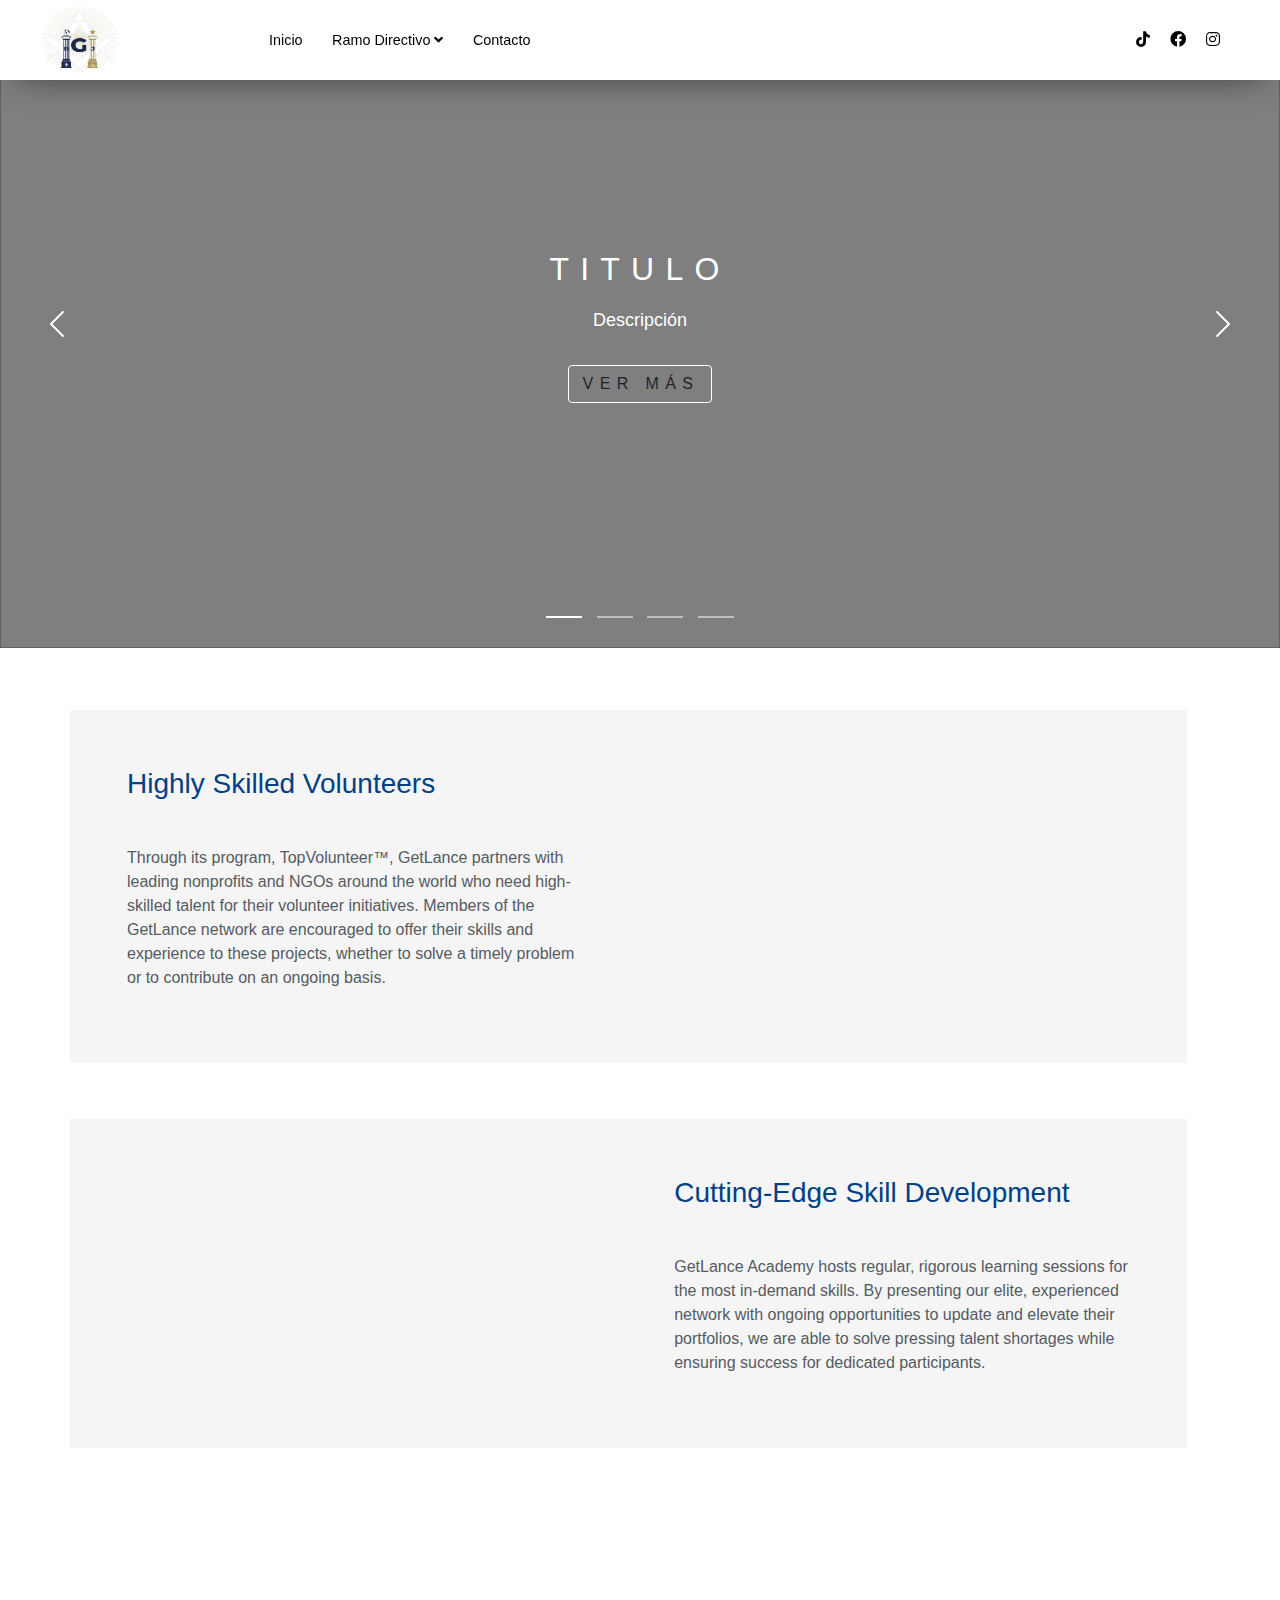
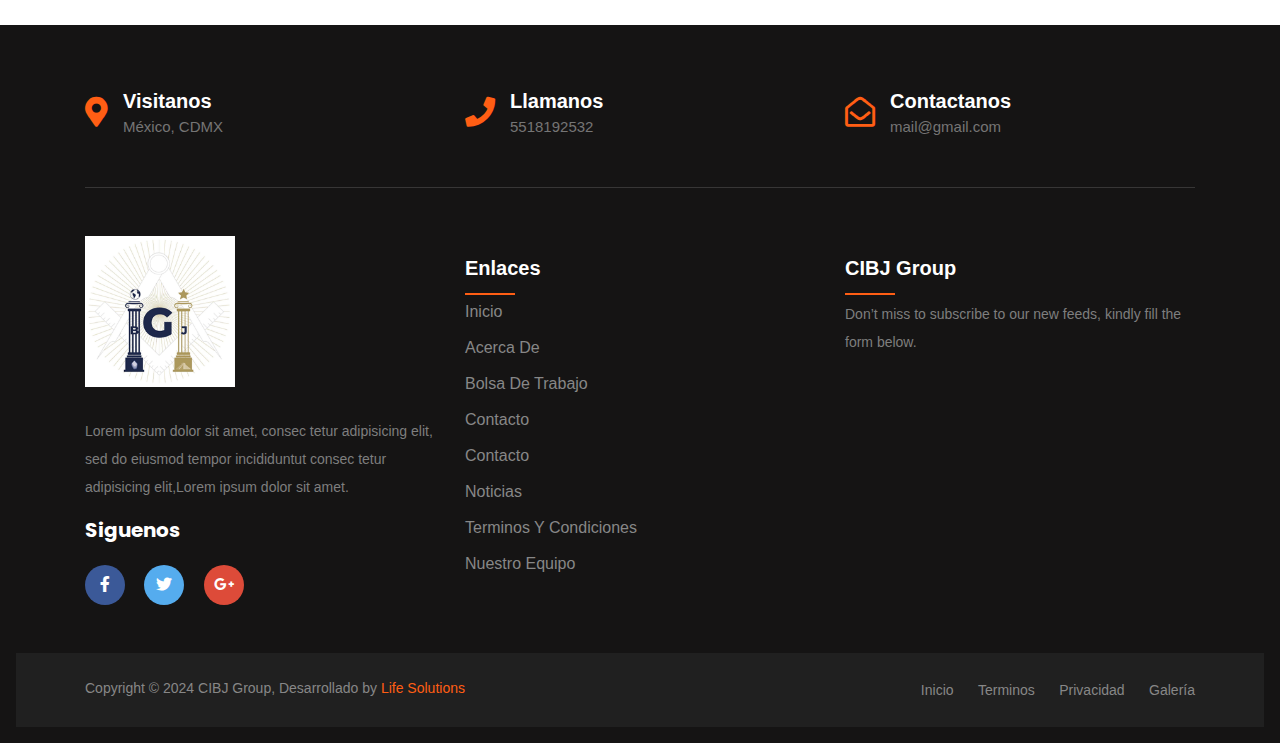
==== commit afbb5c89: "03" ====
--- a/index.html
+++ b/index.html
@@ -1,14 +1,18 @@
 <!DOCTYPE html>
 <html>
 <head>
-	<title>CIBJ Group</title>
+	<meta charset="UTF-8">
+	<title>CI Benito Juárez</title>
 	<!--PWA-->
 	<link rel="manifest" href="./manifest.json"> 
 	<meta name="viewport" content="width=device-width, initial-scale=1">
 	<link rel="stylesheet" type="text/css" href="css/font-awesome.css">
 	
 	<link rel="stylesheet" type="text/css" href="css/style.css">
-	<link rel='stylesheet' href='https://cdnjs.cloudflare.com/ajax/libs/twitter-bootstrap/4.4.1/css/bootstrap.min.css'>
+	<link rel='stylesheet' href='https://stackpath.bootstrapcdn.com/bootstrap/4.3.1/css/bootstrap.min.css'>
+    <link rel='stylesheet' href='https://cdnjs.cloudflare.com/ajax/libs/twitter-bootstrap/4.1.3/css/bootstrap.min.css'>
+
+	
 </head> 
 <body>
  
@@ -125,49 +129,43 @@
  							<a href="#">Ramo Directivo <i class="fas fa-angle-down"></i></a>
  							<div class="sub-menu single-column-menu">
  								<ul>
- 									<li><a href="#">Standard Layout</a></li>
- 									<li><a href="#">Grid Layout</a></li>
- 									<li><a href="#">single Post Layout</a></li>
+ 									<li><a href="#">CI Benito Juárez</a></li>
+ 									<li><a href="#">CI Benito Juárez</a></li>
+ 									<li><a href="#">CI Benito Juárez</a></li>
  								</ul>
  							</div>
  						</li>
- 						<li class="menu-item-has-children">
- 							<a href="#">Ramo Ejecutivo <i class="fas fa-angle-down"></i></a>
- 							<div class="sub-menu single-column-menu">
- 								<ul>
- 									<li><a href="#">Login</a></li>
- 									<li><a href="#">Register</a></li>
- 									<li><a href="#">Faq</a></li>
- 									<li><a href="#">404 Page</a></li>
- 								</ul>
- 							</div>
+ 			
+				
+ 						<li>
+ 							<a href="./contacto/sobre-nosotros.html">Contacto</a>
  						</li>
-						 <li class="menu-item-has-children">
-							<a href="#">Ramo Operativo <i class="fas fa-angle-down"></i></a>
-							<div class="sub-menu single-column-menu">
-								<ul>
-									<li><a href="#">Login</a></li>
-									<li><a href="#">Register</a></li>
-									<li><a href="#">Faq</a></li>
-									<li><a href="#">404 Page</a></li>
-								</ul>
-							</div>
+
+
+						 <li >
+                            <a  style="display: none;" class="logged-out "  href="#" data-toggle="modal" data-target="#signinModal">Accede</a>
+                        </li>
+                       
+                        <li >
+							<a class="logged-in menu-item" style="display: none;"  href="./mi-espacio/noticias.html">Noticias</a>
 						</li>
- 						<li>
- 							<a href="#">Contact</a>
- 						</li>
+                        <li >
+							<a href="#" style="display: none;" class="boton-salir logged-in" id="logout" onclick="noticias()">Salir</a></li>
+
  					</ul>
  				</nav>
  			</div>
  			<!-- menu end here -->
  			<div class="header-item item-right">
- 				<a href="#"><i class="fas fa-search"></i></a>
- 				<a href="#"><i class="far fa-heart"></i></a>
- 				<a href="#"><i class="fas fa-shopping-cart"></i></a>
+ 				<a href="#"><i class="fab fa-tiktok"></i></a>
+ 				<a href="#"><i class="fab fa-facebook"></i></a>
+ 				<a href="#"><i class="fab fa-instagram"></i></a>
  				<!-- mobile menu trigger -->
  				<div class="mobile-menu-trigger">
+					
  					<span></span>
  				</div>
+				
  			</div>
  		</div>
  	</div>
@@ -181,12 +179,12 @@
 		  <div class="slide is-active ">
 			<div class="slide-content">
 			  <div class="caption">
-				<div class="title">Slide title 1</div>
+				<div class="title">Titulo</div>
 				<div class="text">
-				  <p>Slide description 1</p>
+				  <p>Descripción</p>
 				</div> 
 				<a href="#" class="btn">
-				  <span class="btn-inner">Learn More</span>
+				  <span class="btn-inner">Ver más</span>
 				</a>
 			  </div>
 			</div>
@@ -197,12 +195,12 @@
 		  <div class="slide">
 			<div class="slide-content">
 			  <div class="caption">
-				<div class="title">Slide title 2</div>
+				<div class="title">Titulo</div>
 				<div class="text">
-				  <p>Slide description 2</p>
+				  <p>Descripción 2</p>
 				</div> 
 				<a href="#" class="btn">
-				  <span class="btn-inner">Learn More</span>
+				  <span class="btn-inner">Ver más</span>
 				</a>
 			  </div>
 			</div>
@@ -213,12 +211,12 @@
 		  <div class="slide">
 			<div class="slide-content">
 			  <div class="caption">
-				<div class="title">Slide title 3</div>
+				<div class="title">Titulo</div>
 				<div class="text">
-				  <p>Slide description 3</p>
+				  <p>Descripción 3</p>
 				</div> 
 				<a href="#" class="btn">
-				  <span class="btn-inner">Learn More</span>
+				  <span class="btn-inner">Ver más</span>
 				</a>
 			  </div>
 			</div>
@@ -229,12 +227,12 @@
 		  <div class="slide">
 			<div class="slide-content">
 			  <div class="caption">
-				<div class="title">Slide title 4</div>
+				<div class="title">Titulo</div>
 				<div class="text">
-				  <p>Slide description 4</p>
+				  <p>Descripción</p>
 				</div> 
 				<a href="#" class="btn">
-				  <span class="btn-inner">Learn More</span>
+				  <span class="btn-inner">Ver más</span>
 				</a>
 			  </div>
 			</div>
@@ -279,213 +277,299 @@
 
 
 
-
-
-
-
-  <div class="section section-margin">
+  <div class="container section">
+	<div class="row">
+		<div class="col-md-6">
+			<h3>
+				Highly Skilled Volunteers
+			</h3>
+			<p>
+				Through its program, TopVolunteer™, GetLance partners with leading nonprofits and NGOs around the world who need high-skilled talent for their volunteer initiatives. Members of the GetLance network are encouraged to offer their skills and experience to these projects, whether to solve a timely problem or to contribute on an ongoing basis.
+			</p>
+		</div>
+		<div class="col-md-6">
+			<img src="https://preview.ibb.co/erdq8p/Employee-1.jpg" alt=""/>
+		</div>
+	</div>
+	<div class="row">
+		<div class="col-md-6">
+			<img src="https://preview.ibb.co/cu76g9/Employee-2.jpg" alt=""/>
+		</div>
+		<div class="col-md-6">
+			<h3>
+				Cutting-Edge Skill Development
+			</h3>
+			<p>
+			   GetLance Academy hosts regular, rigorous learning sessions for the most in-demand skills. By presenting our elite, experienced network with ongoing opportunities to update and elevate their portfolios, we are able to solve pressing talent shortages while ensuring success for dedicated participants.
+			</p>
+		</div>
+	</div>
+</div>
+
+
+
+
+
+
+      <!--BOOTSTRAP SCRIPTS-->
+
+<!-- REGISTRO FIREBASE -->
+  <!--MAIN CONTENT-->
+  <div class="container p-5" style="z-index:1">
+    <div class="row">
+      <div class="col-md-6 offset-md-3">
+        <ul class="list-group posts">
+                
+        </ul>
+      </div>
+    </div>
+  </div>
+  
+  <!--BOOTSTRAP SCRIPTS-->
+  
+      <!-- Modal  SignUP-->
+      <div class="modal fade" id="signupModal" tabindex="-1" role="dialog" aria-labelledby="exampleModalLabel" aria-hidden="true">
+        <div class="modal-dialog">
+         <div class="modal-content">
+           <div class="modal-header">
+            <h6 class="modal-title" id="exampleModalLabel">Registro:
+              Contraseña con al menos 6 caracteres
+            </h6>
+            <button type="button" class="close" data-dismiss="modal" aria-label="Close">
+              <span aria-hidden="true">&times;</span>
+            </button>
+           </div>
+           <div class="modal-body">
+            <form id="signup-form">
+              <div class="form-group">
+                 <input type="text" id="signup-email" class="form-control"
+                 placeholder="E-mail" required>
+              </div>
+              <div class="form-group">
+                 <input type="password" id="signup-password" class="form-control"
+                 placeholder="Contraseña" required>
+              </div>
+              <button type="submit" class="btn btn-primary">SignUp</button>
+            </form>
+           </div>
+         </div>
+        </div>
+      </div>
+                 
+                 
+                 
+                  <!-- Modal  SignIn-->
+                  <div class="modal fade" id="signinModal" tabindex="-1" role="dialog" aria-labelledby="exampleModalLabel" aria-hidden="true">
+                    <div class="modal-dialog">
+                     <div class="modal-content">
+                       <div class="modal-header">
+                        <h6 class="modal-title" id="exampleModalLabel">Ingresa con tu correo de Gmail a nuestra plataforma y mantente informado sobre
+                          promociones y avisos importantes
+                        </h6>
+                        <button type="button" class="close" data-dismiss="modal" aria-label="Close">
+                          <span aria-hidden="true">&times;</span>
+                        </button>
+                       </div>
+                       <div class="modal-body">
+                          
+                        <form id="login-form">
+                           
+                          <!--div class="form-group">
+                             <input type="text" id="login-email" class="form-control"
+                             placeholder="E-mail" required>
+                          </div>
+                          <div class="form-group">
+                             <input type="password" id="login-password" class="form-control"
+                             placeholder="Contraseña" required>
+                          </div>
+                          
+                          <button type="submit" class="btn btn-info btn-block">Ingresa</button-->
+                          
+                          <button type="button" class="btn btn-success btn-block black-background white" id="googleLogin"><i class="fab fa-google" aria-hidden="true"></i>&nbsp;Ingresa o Regístrate con Gmail</button>
+                          <!--button type="submit" class="btn btn-primary btn-block" id="facebookLogin"><i class="fab fa-facebook"></i>&nbsp;Ingresa o Regístrate con Facebook</button-->
+                        </form>
+                       </div>
+                     </div>
+                    </div>
+                  </div>
+
+
+
+
+
+
+
+  <footer class="footer-section">
 	<div class="container">
-	  <div class="row m-b-n30 align-items-center">
-		<div class="col-lg-6 order-first  m-b-30">
-		  <div class="about-image service-layer-image ">
-			<img class="about-image-1 img-fluid" src="https://template.hasthemes.com/triball/triball/assets/images/about/about-2.png" alt="About Image">
-			<img class="about-image-2 img-fluid" src="https://template.hasthemes.com/triball/triball/assets/images/about/about-3.png" alt="About Image">
-		  </div>
-		</div>
-		<div class="col-lg-6 m-b-30 order-lg-last">
-		  <div class="about-content mw-100">
-			<div class="banner-content section-heading">
-			  <h5>O NAMA
-			  </h5>
-			  <h2 class="banner-title">NAŠA MISIJA JE NULTA EMISIJA</h2>
-			  <div class="title-icon-divider"><i class="fas fa-suitcase-rolling"></i></div>
-			</div>
-			<!--           <h2 class="title">Fast Service, Talented People <br> Secure Payment</h2> -->
-			<p>Voluptas sit aspernatur aut odit aut fugit, sed quia consequuntur mag ni dolores eos qui ratione voluptatem sequi nesciunt. Neque porro quisq uam est, qui dolorem ipsum quia dolor sit amet, consectetur some of the main Problems some of the main need more imporvement to solve the business policy</p>
-			<p>Voluptas sit aspernatur aut odit aut fugit, sed quia consequuntur mag ni dolores eos qui ratione voluptatem sequi nesciunt. Neque porro quisq uam est, qui dolorem ipsum quia dolor sit amet, consectetur some of the main Problems some of the main need more imporvement to solve the business policy</p>
-		  </div>
-		</div>
-  
-	  </div>
+		<div class="footer-cta pt-5 pb-5">
+			<div class="row">
+				<div class="col-xl-4 col-md-4 mb-30">
+					<div class="single-cta">
+						<i class="fas fa-map-marker-alt"></i>
+						<div class="cta-text">
+							<h4>Visitanos</h4>
+							<span>México, CDMX</span>
+						</div>
+					</div>
+				</div>
+				<div class="col-xl-4 col-md-4 mb-30">
+					<div class="single-cta">
+						<i class="fas fa-phone"></i>
+						<div class="cta-text">
+							<h4>Llamanos</h4>
+							<span>5518192532</span>
+						</div>
+					</div>
+				</div>
+				<div class="col-xl-4 col-md-4 mb-30">
+					<div class="single-cta">
+						<i class="far fa-envelope-open"></i>
+						<div class="cta-text">
+							<h4>Contactanos</h4>
+							<span>mail@gmail.com</span>
+						</div>
+					</div>
+				</div>
+			</div>
+		</div>
+		<div class="footer-content pt-5 pb-5">
+			<div class="row">
+				<div class="col-xl-4 col-lg-4 mb-50">
+					<div class="footer-widget">
+						<div class="footer-logo">
+							<a href="index.html">
+								<img src="./img/logoCI.png" class="img-fluid" alt="logo">
+							</a>
+						</div>
+						<div class="footer-text">
+							<p>Lorem ipsum dolor sit amet, consec tetur adipisicing elit, sed do eiusmod tempor incididuntut consec tetur adipisicing
+							elit,Lorem ipsum dolor sit amet.</p>
+						</div>
+						<div class="footer-social-icon">
+							<span>Siguenos</span>
+							<a href="#"><i class="fab fa-facebook-f facebook-bg"></i></a>
+							<a href="#"><i class="fab fa-twitter twitter-bg"></i></a>
+							<a href="#"><i class="fab fa-google-plus-g google-bg"></i></a>
+						</div>
+					</div>
+				</div>
+				<div class="col-xl-4 col-lg-4 col-md-6 mb-30">
+					<div class="footer-widget">
+						<div class="footer-widget-heading">
+							<h3>Enlaces</h3>
+						</div>
+						<ul>
+							<li><a href="#">Inicio</a></li>
+							<li><a href="#">Acerca de</a></li>
+							<li><a href="#">Bolsa de Trabajo</a></li>
+							<li><a href="#">Contacto</a></li>
+							<li><a href="#">Contacto</a></li>
+							<li><a href="#">Noticias</a></li>
+							<li><a href="#">Terminos y Condiciones</a></li>
+							<li><a href="./acerca-de/nuestro-equipo.html">Nuestro Equipo</a></li>
+
+						</ul>
+					</div>
+				</div>
+				<div class="col-xl-4 col-lg-4 col-md-6 mb-50">
+					<div class="footer-widget">
+						<div class="footer-widget-heading">
+							<h3>CIBJ Group</h3>
+						</div>
+						<div class="footer-text mb-25">
+							<p>Don’t miss to subscribe to our new feeds, kindly fill the form below.</p>
+						</div>
+
+
+						<!--div class="subscribe-form">
+							<form action="#">
+								<input type="text" placeholder="Email Address">
+								<button><i class="fab fa-telegram-plane"></i></button>
+							</form>
+						</div-->
+
+
+					</div>
+				</div>
+			</div>
+		</div>
 	</div>
-  </div>
-
-
-  <footer class="footer">
-	<div class="container">
-		<div class="row">
-			<div class="col-md-6 col-lg-4">
-				<div class="widget1">
-					<div class="logo__footer">
-						<img src="./img/logoCI.png" class="img-fluid" alt="">
-					</div>
-					<p>
-						In eu libero ligula. Fusce eget metus lorem, ac viverra
-						leo. Nullam convallis, arcu vel pellentesque sodales,
-						nisi est varius diam, ac ultrices sem ante quis sem.
-						Proin ultricies volutpat sapien.
-					</p>
-					<div class="socialLinks">
-						<ul>
-							<li>
-								<a href="#">
-									<i class="fab fa-facebook-f"></i>
-								</a>
-							</li>
-							<li>
-								<a href="#">
-									<i class="fab fa-twitter"></i>
-								</a>
-							</li>
-							<li>
-								<a href="#">
-									<i class="fab fa-linkedin-in"></i>
-								</a>
-							</li>
-							<li>
-								<a href="#">
-									<i class="fab fa-google-plus-g"></i>
-								</a>
-							</li>
-						</ul>
-					</div>
-				</div>
-			</div>
-			<div class="col-md-6 col-lg-4">
-				<div class="widget2">
-					<h5>
-						Latest News
-					</h5>
-					<div class="media">
-						<img class="img-fluid" src="https://i.ibb.co/CKNmhMX/blog1.jpg" alt="">
-						<div class="media-body d-flex align-self-center">
-							<div class="content">
-								<a href="#">
-									<p>
-											Did son unreserved themselves indulgence its
-									</p>
-								</a>
-								<span>
-									Aug 17, 2019
-								</span>
-							</div>
-						</div>
-					</div>
-					<div class="media">
-						<img class="img-fluid" src="https://i.ibb.co/m5yGbdR/blog2.jpg" alt="">
-						<div class="media-body d-flex align-self-center">
-							<div class="content">
-								<a href="#">
-									<p>
-											Rapturous am eagerness it as resolving household
-									</p>
-								</a>
-								<span>
-									Aug 17, 2019
-								</span>
-							</div>
-						</div>
-					</div>
-				</div>
-			</div>
-			<div class="col-sm-6 col-lg-2">
-				<div class="widget3">
-					<h5>
-						Quick Links
-					</h5>
-					<ul>
-						<li>
-							<a href="#">
-								Home
-							</a>
-						</li>
-						<li>
-							<a href="#">
-								about
-							</a>
-						</li>
-						<li>
-							<a href="#">
-								contact
-							</a>
-						</li>
-						<li>
-							<a href="#">
-								privecy
-							</a>
-						</li>
-						<li>
-							<a href="#">
-								skills
-							</a>
-						</li>
-						<li>
-							<a href="#">
-								career
-							</a>
-						</li>
-					</ul>
-				</div>
-			</div>
-			<div class="col-sm-6 col-lg-2">
-				<div class="widget4">
-					<h5>
-						Other Links
-					</h5>
-					<ul>
-						<li>
-							<a href="#">
-								themeforest
-							</a>
-						</li>
-						<li>
-							<a href="#">
-								graphicriver
-							</a>
-						</li>
-						<li>
-							<a href="#">
-								codecanyon
-							</a>
-						</li>
-						<li>
-							<a href="#">
-								videohive
-							</a>
-						</li>
-						<li>
-							<a href="#">
-								redpen
-							</a>
-						</li>
-						<li>
-							<a href="#">
-								codepen
-							</a>
-						</li>
-					</ul>
-				</div>
-			</div>
-		</div>
-	</div>
-	<div class="copyRightArea">
+	<div class="copyright-area">
 		<div class="container">
 			<div class="row">
-				<div class="col-12 text-center">
-					<p>&copy; Copyright All rights reserved 2019.</p>
+				<div class="col-xl-6 col-lg-6 text-center text-lg-left">
+					<div class="copyright-text">
+						<p>Copyright &copy; 2024 CIBJ Group, Desarrollado by <a href="#">Life Solutions</a></p>
+					</div>
+				</div>
+				<div class="col-xl-6 col-lg-6 d-none d-lg-block text-right">
+					<div class="footer-menu">
+						<ul>
+							<li><a href="#">Inicio</a></li>
+							<li><a href="#">Terminos</a></li>
+							<li><a href="#">Privacidad</a></li>
+							<li><a href="#">Galería</a></li>
+						</ul>
+					</div>
 				</div>
 			</div>
 		</div>
 	</div>
 </footer>
 
+
+
+          
+                            <!--FIREBASE SCRIPTS-->
+                <!-- The core Firebase JS SDK is always required and must be listed first -->
+                <script src="https://www.gstatic.com/firebasejs/8.6.3/firebase-app.js"></script>
+
+                        
+                 <!-- TODO: Add SDKs for Firebase products that you want to use
+                https://firebase.google.com/docs/web/setup#available-libraries -->
+                <script src="https://www.gstatic.com/firebasejs/8.6.3/firebase-analytics.js"></script>
+                <script src="https://www.gstatic.com/firebasejs/8.6.2/firebase-auth.js"></script>
+                <script src="https://www.gstatic.com/firebasejs/8.6.2/firebase-firestore.js"></script>
+                        
+                <script>
+                   // Your web app's Firebase configuration
+                   var firebaseConfig = {
+                    apiKey: "AIzaSyCrMJ8OtV3mClzDKy9z9g5FpthFIFt-07I",
+                    authDomain: "eduteknet.firebaseapp.com",
+                    projectId: "eduteknet",
+                    storageBucket: "eduteknet.appspot.com",
+                    messagingSenderId: "106114584401",
+                    appId: "1:106114584401:web:031835ec57335d7e22cd70",
+                    measurementId: "G-J1K8XF9ZR0"
+                };
+            
+                                // Initialize Firebase
+      firebase.initializeApp(firebaseConfig);
+      const auth = firebase.auth();
+      // FireStore base de datos
+      const fs = firebase.firestore();
+      firebase.analytics();
+                </script>
+                <!--TERMINA FIREBASE-->
+
+
+
+      <!--Registro-->
+	  <script src="./registro.js"></script>
+
   <!-- PWA -->
   <script src="./script.js"></script>
+
+
   
  <!--Carrousel-->
  <script src='https://cdnjs.cloudflare.com/ajax/libs/jquery/3.1.1/jquery.min.js'></script>
  <script src='https://cdnjs.cloudflare.com/ajax/libs/gsap/1.19.1/TweenMax.min.js'></script>
 
+    <!--script src='https://cdnjs.cloudflare.com/ajax/libs/popper.js/1.15.0/popper.min.js'></script-->
+    <script src='https://stackpath.bootstrapcdn.com/bootstrap/4.3.1/js/bootstrap.min.js'></script>
+    <script src='https://cdnjs.cloudflare.com/ajax/libs/twitter-bootstrap/4.3.1/js/bootstrap.min.js'></script>
+
 <script src="js/main.js"></script>
 </body>
 </html>
--- a/css/style.css
+++ b/css/style.css
@@ -12,7 +12,7 @@
 	--color-blanco: #fff;
 	--color-hover: #c7b702;
 	--color-letras: #000;
-	--color-secundario: #deb202;
+	--color-secundario: #070280;
 	--color-fondo: #f3f3f3;
 	--letras-menu: .9rem;
 	--letras-titulos: 2rem;
@@ -22,9 +22,35 @@
 	box-sizing: border-box;
 }
 
+/**** Accede Bootstrap ***/
+.logged-out{
+	display: contents;
+}
+
+.menu-item{
+	margin-left: -20px !important;
+}
+
+@media(max-width: 992px){
+	.menu-item{
+		margin-left: 0px !important;
+	}
+	}
+
+
+
+	
+
+
 /*** Boton principal **/
 
-
+.container {
+	width: 100%;
+	max-width: 1280px;
+	margin: 0 auto;
+	padding: 0 20px;
+	box-sizing: border-box;
+}
 
 
 :before,:after{
@@ -419,7 +445,9 @@
 
 
 /**** Slider ****/
-
+.main-content{
+	height: 70vh;
+}
 
 .btn {
 	display: inline-block;
@@ -656,124 +684,6 @@
 
 /* Wraped ***/
 
-.col, .col-1, .col-10, .col-11, .col-12, .col-2, .col-3, .col-4, .col-5, .col-6, .col-7, .col-8, .col-9, .col-auto, .col-lg, .col-lg-1, .col-lg-10, .col-lg-11, .col-lg-12, .col-lg-2, .col-lg-3, .col-lg-4, .col-lg-5, .col-lg-6, .col-lg-7, .col-lg-8, .col-lg-9, .col-lg-auto, .col-md, .col-md-1, .col-md-10, .col-md-11, .col-md-12, .col-md-2, .col-md-3, .col-md-4, .col-md-5, .col-md-6, .col-md-7, .col-md-8, .col-md-9, .col-md-auto, .col-sm, .col-sm-1, .col-sm-10, .col-sm-11, .col-sm-12, .col-sm-2, .col-sm-3, .col-sm-4, .col-sm-5, .col-sm-6, .col-sm-7, .col-sm-8, .col-sm-9, .col-sm-auto, .col-xl, .col-xl-1, .col-xl-10, .col-xl-11, .col-xl-12, .col-xl-2, .col-xl-3, .col-xl-4, .col-xl-5, .col-xl-6, .col-xl-7, .col-xl-8, .col-xl-9, .col-xl-auto {
-    position: relative;
-    width: 100%;
-    padding-right: 0px !important;
-    padding-left: 15px;
-}
-
-.section-margin {
-    margin-top: -12rem;
-    margin-bottom: 120px;
-}
-
-.section {
-    /*float: left;*/
-    width: 95%;
-
-}
-.m-b-n30 {
-    margin-bottom: -30px;
-}
-.service-layer-image {
-    position: relative;
-    height: 577px;
-}
-
-.about-image {
-    max-width: 530px;
-}
-.service-layer-image .about-image-1 {
-    -webkit-box-shadow: #959ea5 0px 0px 41px;
-    box-shadow: #959ea5 0px 0px 41px;
-    border-radius: 50px;
-}
-.service-layer-image .about-image-2 {
-    position: absolute;
-    right: 0px;
-    top: 255px;
-}
-.mw-100 {
-    max-width: 100%!important;
-}
-
-h2{
-/*     font-family: "Vidaloka", serif; */
-    font-weight: 600 !important;
-    line-height: 1.2;
-    color: #232324;
-      font-size: 36px;
-
-}
-.about-content span {
-    position: relative;
-    margin-top: 20px;
-    padding-bottom: 30px;
-    display: block;
-}
-p {
-  font-family: "Montserrat", sans-serif;
-    font-size: 14px;
-    color: #8a8a8a;
-    line-height: 2;
-}
-
-.m-b-30 {
-    margin-bottom: 30px;
-}
-
-
-.section-heading {
-    margin-bottom: 50px;
-}
-.section-heading h5 {
-    color: #F56960;
-    font-size: 15px;
-    font-weight: 700;
-    line-height: 1.2;
-    margin-bottom: 22px;
-    text-transform: uppercase;
-    display: inline-block;
-}
-.section-heading h2 {
-    font-size: 48px;
-    font-weight: 900;
-    line-height: 1.1;
-    text-transform: uppercase;
-}
-
-.title-icon-divider {
-    color: #0791BE;
-    line-height: 1;
-    position: relative;
-    margin-top: 25px;
-      display: flex;
-
-}
-.title-icon-divider:before, .title-icon-divider:after {
-    content: "....";
-    display: inline-block;
-    font-size: 37px;
-    line-height: 0;
-    letter-spacing: 3px;
-}
-.title-icon-divider [class*=fa-] {
-    font-size: 20px;
-    margin-left: 10px;
-    margin-right: 10px;
-}
-
-.title-icon-divider ~ p {
-    margin-top: 30px;
-}
-
-
-
-
-
-
-
 
 
 
@@ -795,158 +705,348 @@
     list-style: none;
     border-radius: .25rem;
 }
-.footer {
-    padding: 100px 0px 0px;
-    background-color: var(--color-fondo);
-}
-
-
-.footer .widget1 p {
-    font-size: 16px;
-    color: var(--color-letras);
-    margin-top: 26px;
-}
-
-.footer .socialLinks {
-    margin-top: 28px;
-}
-
-.socialLinks ul li {
-    display: inline-block;
-	text-decoration: none;
-}
-
-
-.socialLinks ul li a i {
-    display: block;
-    margin: 0 2px;
-    width: 40px;
-    height: 40px;
-    background: #fafafa;
-    border-radius: 50%;
-    text-align: center;
-    margin-right: 5px;
-    line-height: 40px;
-    -webkit-transition: all 0.3s ease-in-out;
-    -moz-transition: all 0.3s ease-in-out;
-    -o-transition: all 0.3s ease-in-out;
-    transition: all 0.3s ease-in-out;
-}
-
-.socialLinks ul li a .fa-facebook-f {
-    color: #4267b2;
-}
-
-.socialLinks ul li a .fa-twitter {
-    color: #1da1f2;
-}
-
-.socialLinks ul li a .fa-google-plus-g {
-    color: #dd5044;
-}
-
-.socialLinks ul li a .fa-linkedin-in {
-    color: #0177b5;
-}
-
-
-.socialLinks ul li a:hover i {
-    color: #fff;
-	text-decoration: none;
-}
-
-.socialLinks ul li a:hover .fa-facebook-f {
-    background: #4267b2;
-}
-
-.socialLinks ul li a:hover .fa-twitter {
-    background: #1da1f2;
-}
-
-.socialLinks ul li a:hover .fa-google-plus-g {
-    background: #dd5044;
-}
-
-.socialLinks ul li a:hover .fa-linkedin-in {
-    background: var(--color-hover);
-	text-decoration: none;
-}
-footer .logo__footer {
-    max-width: 200px;
-}
-
-.footer h5 {
+
+
+
+
+
+
+
+/****** SECCION CONTACTO - SOSBRE NOSOTROS ****/
+
+
+
+
+
+/**** Imagen y texto */
+
+.about {
+    padding: 3rem 0;
+}
+
+/* Lo agregue*/
+.about img{
+	padding-bottom: 1rem;
+}
+
+.about .heading h2 {
+    font-size: 30px;
+    font-weight: 700;
+    margin: 0;
+    padding: 0;
+
+}
+
+.about .heading h2 span {
+    color: #F24259;
+}
+
+.about .heading p {
+    font-size: 15px;
+    font-weight: 400;
+    line-height: 1.7;
+    color: #999999;
+    margin: 20px 0 60px;
+    padding: 0;
+}
+
+.about h3 {
+    font-size: 25px;
+    font-weight: 700;
+    margin: 0;
+    padding: 0;
+}
+
+.about p {
+    font-size: 15px;
+    font-weight: 400;
+    line-height: 1.7;
+    color: #999999;
+    margin: 20px 0 15px;
+    padding: 0;
+}
+
+.about h4 {
+    font-size: 15px;
     font-weight: 500;
-    margin-bottom: 28px;
-    text-transform: capitalize;
-    font-weight: 600;
-    color: var(--color-letras);
-    font-size: 21px
-}
-
-.footer .widget2 .media img {
-    margin-right: 20px;
-    max-width: 100px;
-}
-.footer .widget2 .media p {
-    font-size: 16px;
-    color: var(--color-letras);
-    -webkit-transition: all .3s ease-in-out;
-    -moz-transition: all .3s ease-in-out;
-    transition: all .3s ease-in-out;
-    font-weight: 600;
-    line-height: 26px;
-}
-
-.footer .widget2 .media span {
-    font-size: 12px;
-    color: #ffb606;
-    text-transform: uppercase;
-    margin-top: 15px;
-    display: block;
-}
-
-.footer .widget2 .media {
-    margin-bottom: 20px;
-}
-
-.footer .widget3 ul li a,
-.footer .widget4 ul li a {
-    font-size: 16px;
-    color: var(--color-letras);
-    text-transform: capitalize;
-    margin-bottom: 13px;
-    display: block;
-}
-
-.footer .widget3 ul li a:hover,
-.footer .widget4 ul li a:hover,
-.footer .widget2 a:hover p {
-    color: #ffb606;
-	text-decoration: none;
-}
-
-.footer .widget3 h5 {
-    margin-bottom: 22px;
-    font-weight: 600;
-    color: var(--color-secundario);
-    font-size: 21px;
-    line-height: 32px;
-}
-
-.footer .widget4 h5 {
-    margin-bottom: 22px;
-    font-weight: 600;
-    color: var(--color-secundario);
-    font-size: 21px;
-}
-
-.copyRightArea {
-    margin-top: 83px;
-    border-top: 1px solid rgba(255, 255, 255, 0.2);
-    padding: 25px 0px 28px;
-}
-
-.copyRightArea p {
-    color: rgba(255, 255, 255, 0.6);
+    margin: 8px 0;
+	margin-left: 0px;
+}
+
+.about h4 i {
+    color: #F24259;
+    margin-right: 10px;
+}
+
+
+
+
+
+
+
+
+
+
+.section{
+	margin: 5rem 0;
+}
+.section .row{
+    margin-top: 5%;
+    margin-bottom: 2%;
+}
+.section .row .col-md-6{
+    background: #f5f5f5;
+    margin-right: -2%;
+    padding: 5%;
+}
+.section h3{
+    color: #004085;
+}
+.section p{
+    margin-top: 10%;
+    color: #545b62;
+}
+.section img
+{
+    width: 100%;
+}
+
+
+
+/*** termina secion **/
+
+
+footer ul {
+    margin: 0px;
+    padding: 0px;
+}
+.footer-section {
+  background: #151414;
+  position: relative;
+  padding: 1rem;
+}
+.footer-cta {
+  border-bottom: 1px solid #373636;
+}
+.single-cta i {
+  color: #ff5e14;
+  font-size: 30px;
+  float: left;
+  margin-top: 8px;
+}
+.cta-text {
+  padding-left: 15px;
+  display: inline-block;
+}
+.cta-text h4 {
+  color: #fff;
+  font-size: 20px;
+  font-weight: 600;
+  margin-bottom: 2px;
+}
+.cta-text span {
+  color: #757575;
+  font-size: 15px;
+}
+.footer-content {
+  position: relative;
+  z-index: 2;
+}
+.footer-pattern img {
+  position: absolute;
+  top: 0;
+  left: 0;
+  height: 330px;
+  background-size: cover;
+  background-position: 100% 100%;
+}
+.footer-logo {
+  margin-bottom: 30px;
+}
+.footer-logo img {
+    max-width: 150px;
+}
+.footer-text p {
+  margin-bottom: 14px;
+  font-size: 14px;
+      color: #7e7e7e;
+  line-height: 28px;
+}
+.footer-social-icon span {
+  color: #fff;
+  display: block;
+  font-size: 20px;
+  font-weight: 700;
+  font-family: 'Poppins', sans-serif;
+  margin-bottom: 20px;
+}
+.footer-social-icon a {
+  color: #fff;
+  font-size: 16px;
+  margin-right: 15px;
+}
+.footer-social-icon i {
+  height: 40px;
+  width: 40px;
+  text-align: center;
+  line-height: 38px;
+  border-radius: 50%;
+}
+.facebook-bg{
+  background: #3B5998;
+}
+.twitter-bg{
+  background: #55ACEE;
+}
+.google-bg{
+  background: #DD4B39;
+}
+.footer-widget-heading h3 {
+  color: #fff;
+  top: 20px;
+  font-size: 20px;
+  font-weight: 600;
+  margin-bottom: 40px;
+  position: relative;
+}
+.footer-widget-heading h3::before {
+  content: "";
+  position: absolute;
+  left: 0;
+  bottom: -15px;
+  height: 2px;
+  width: 50px;
+  background: #ff5e14;
+}
+.footer-widget ul li {
+  display: inline-block;
+  /*float: left;*/
+  width: 50%;
+  margin-bottom: 12px;
+}
+.footer-widget ul li a:hover{
+  color: #ff5e14;
+}
+.footer-widget ul li a {
+  color: #878787;
+  text-transform: capitalize;
+}
+.subscribe-form {
+  position: relative;
+  overflow: hidden;
+}
+.subscribe-form input {
+  width: 100%;
+  padding: 14px 28px;
+  background: #2E2E2E;
+  border: 1px solid #2E2E2E;
+  color: #fff;
+}
+.subscribe-form button {
+    position: absolute;
+    right: 0;
+    background: #ff5e14;
+    padding: 13px 20px;
+    border: 1px solid #ff5e14;
+    top: 0;
+}
+.subscribe-form button i {
+  color: #fff;
+  font-size: 22px;
+  transform: rotate(-6deg);
+}
+.copyright-area{
+  background: #202020;
+  padding: 25px 0;
+}
+.copyright-text p {
+  margin: 0;
+  font-size: 14px;
+  color: #878787;
+}
+.copyright-text p a{
+  color: #ff5e14;
+}
+.footer-menu li {
+  display: inline-block;
+  margin-left: 20px;
+}
+.footer-menu li:hover a{
+  color: #ff5e14;
+}
+.footer-menu li a {
+  font-size: 14px;
+  color: #878787;
+}
+
+
+
+
+/***** CARDS *****/
+/* ==== Cards using Bootstrap === */
+
+#cards{
+	margin: 5rem 0;
+}
+
+#cards .card {
+    border-radius: 20px;
+    min-height: 100%;
+	
+}
+
+.card:hover{
+	transform: scaleY(-20px);
+}
+
+
+.card li{
+	color: #000;
+	font-size: 1rem;
+}
+
+.card h5{
+	font-size: 1rem;
+}
+
+.card .text-capitalize{
+	font-size: 15px;
+	color:#000;
+	font-size: 15px;
+}
+
+.text-muted{
+	color: #8167a9;
+}
+
+#cards .heading-border {
+    position: absolute;
+    width: 100%;
+    top: 60%;
+}
+
+#cards .card .user-picture img {
+    position: absolute;
+    top: -17%;
+    right: 5%;
+    background: #f8f9fa!important;
+    padding: 7px;
+}
+
+#cards .card .user-content .user-name {
+    margin-right: 150px;
+}
+
+@media (max-width: 1200px){
+	/*.card img{
+		width: 120px;
+		height: 120px;
+	}*/
+	#cards .card .user-picture img {
+		position: absolute;
+		top: -12%;
+		right: 0%;
+		background: #f8f9fa!important;
+		padding: 5px;
+	}
 }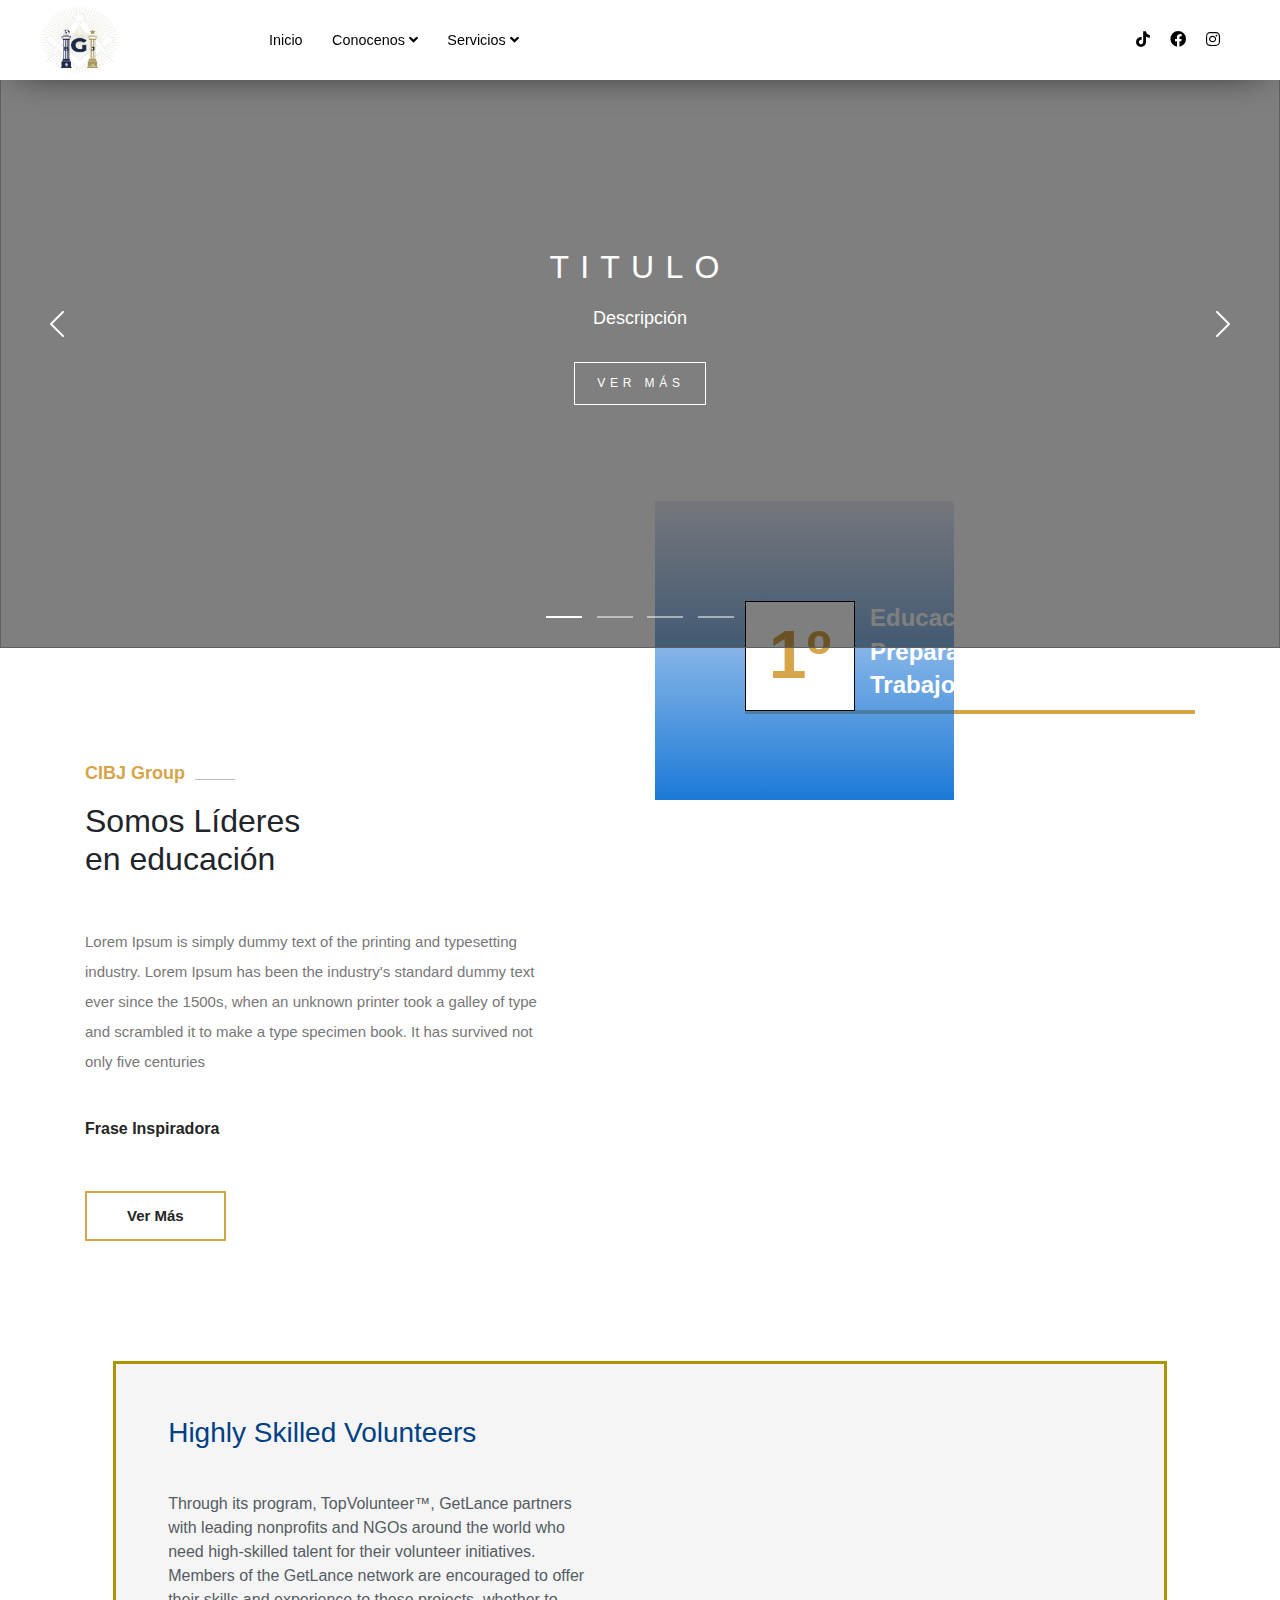
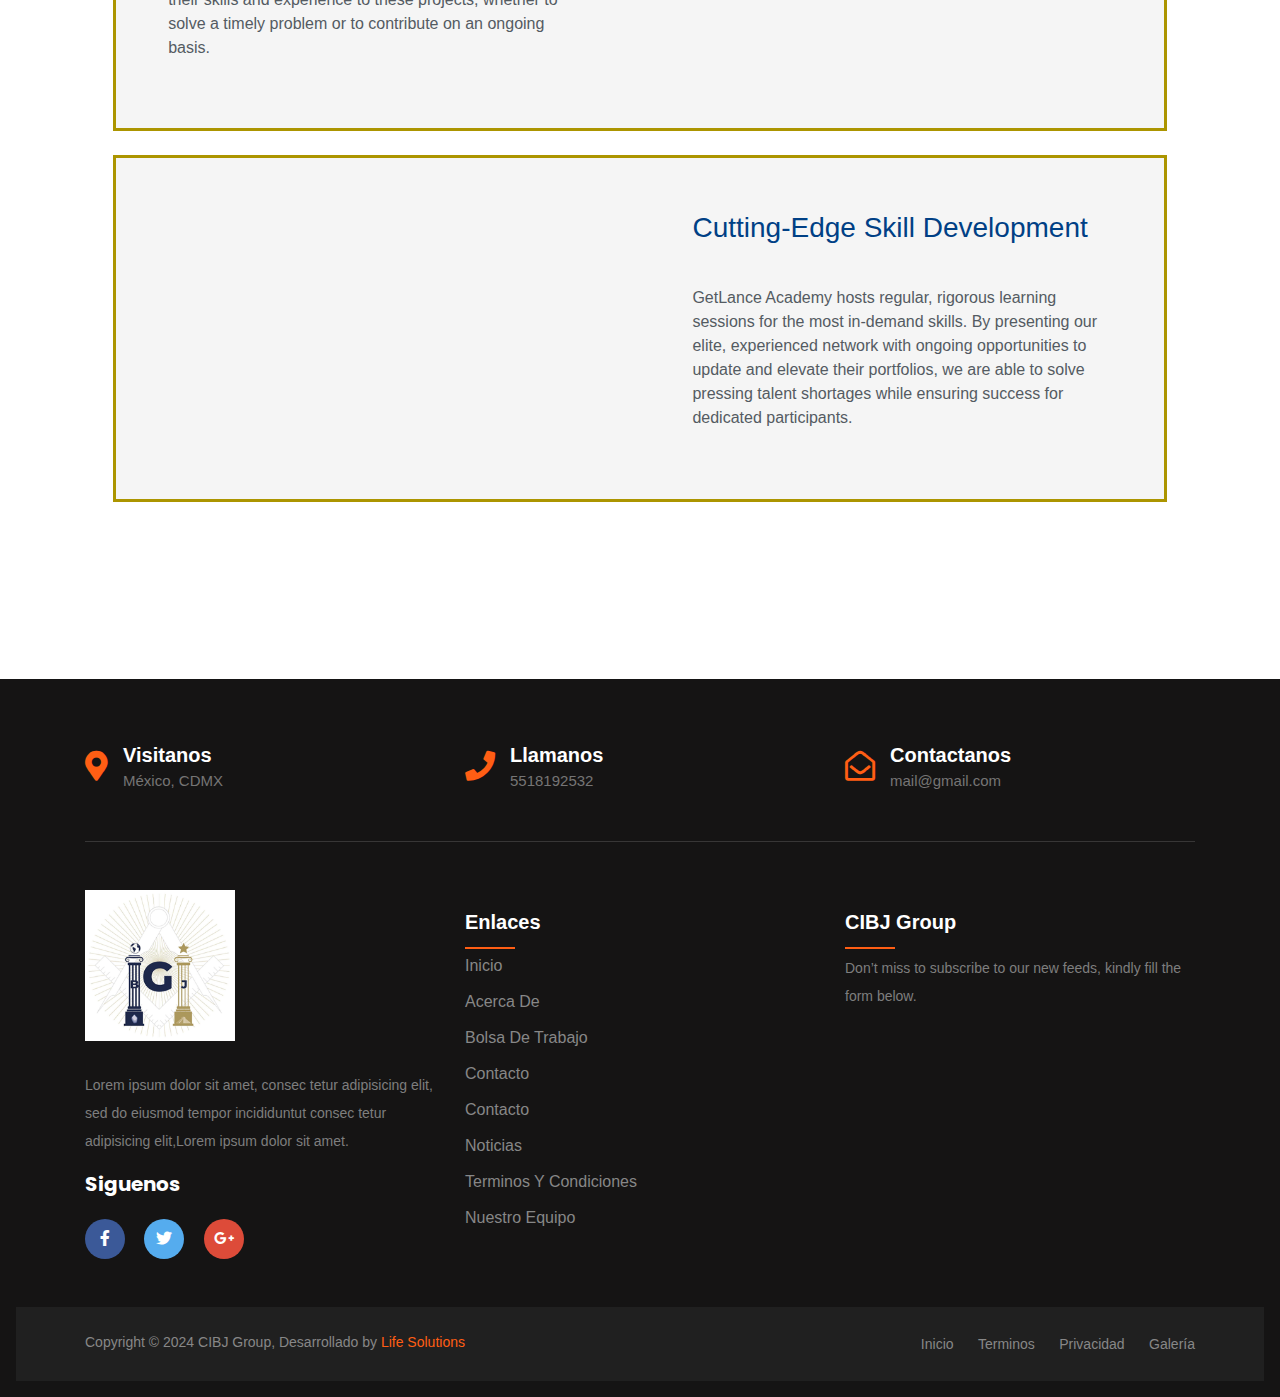
==== commit 5de8563e: "05" ====
--- a/index.html
+++ b/index.html
@@ -41,35 +41,8 @@
  						<li>
  							<a href="#">Inicio</a>
  						</li>
- 						<!--li class="menu-item-has-children">
- 							<a href="#">New <i class="fa fa-angle-down"></i></a>
- 							<div class="sub-menu mega-menu mega-menu-column-4">
- 								<div class="list-item text-center">
- 									<a href="#">
- 									<img src="img/p1.jpg" alt="new Product">
- 									<h4 class="title">Product 1</h4>
- 									</a>
- 								</div>
- 								<div class="list-item text-center">
- 									<a href="#">
- 									<img src="img/p2.jpg" alt="new Product">
- 									<h4 class="title">Product 2</h4>
- 									</a>
- 								</div>
- 								<div class="list-item text-center">
- 									<a href="#">
- 									<img src="img/p3.jpg" alt="new Product">
- 									<h4 class="title">Product 3</h4>
- 									</a>
- 								</div>
- 								<div class="list-item text-center">
- 									<a href="#">
- 									<img src="img/p4.jpg" alt="new Product">
- 									<h4 class="title">Product 4</h4>
- 								   </a>
- 								</div>
- 							</div>
- 						</li-->
+
+ 						
 						<!--Inicia seccion con imagenes-->
  						<!--li class="menu-item-has-children">
  							<a href="#">Shop <i class="fa fa-angle-down"></i></a>
@@ -126,20 +99,46 @@
  							</div>
  						</li-->
  						<li class="menu-item-has-children">
- 							<a href="#">Ramo Directivo <i class="fas fa-angle-down"></i></a>
+ 							<a href="#">Conocenos <i class="fas fa-angle-down"></i></a>
  							<div class="sub-menu single-column-menu">
  								<ul>
- 									<li><a href="#">CI Benito Juárez</a></li>
- 									<li><a href="#">CI Benito Juárez</a></li>
- 									<li><a href="#">CI Benito Juárez</a></li>
+ 									<li><a href="#">Identidad</a></li>
+ 									<li><a href="#">Historia</a></li>
+ 									<li><a href="#">Misión y Visión</a></li>
+									<li><a href="#">Objetivo y Filosofía</a></li>
+									<li><a href="#">Directorio</a></li>
+									<li><a href="#">Ubicación</a></li>
+									<li><a href="./contacto/sobre-nosotros.html">Contacto</a></li>
  								</ul>
  							</div>
  						</li>
  			
-				
- 						<li>
+						 <li class="menu-item-has-children">
+							<a href="#">Servicios <i class="fa fa-angle-down"></i></a>
+							<div class="sub-menu mega-menu mega-menu-column-4">
+								<div class="list-item text-center">
+									<a href="#">
+									<img src="https://images.unsplash.com/photo-1434030216411-0b793f4b4173?q=80&w=2670&auto=format&fit=crop&ixlib=rb-4.0.3&ixid=M3wxMjA3fDB8MHxwaG90by1wYWdlfHx8fGVufDB8fHx8fA%3D%3D" alt="new Product">
+									<h4 class="title">Academica</h4>
+									</a>
+								</div>
+								<div class="list-item text-center">
+									<a href="#">
+									<img src="https://images.unsplash.com/photo-1452830978618-d6feae7d0ffa?q=80&w=2670&auto=format&fit=crop&ixlib=rb-4.0.3&ixid=M3wxMjA3fDB8MHxwaG90by1wYWdlfHx8fGVufDB8fHx8fA%3D%3D" alt="new Product">
+									<h4 class="title">Capacitación</h4>
+									</a>
+								</div>
+								<div class="list-item text-center">
+									<a href="#">
+									<img src="https://images.unsplash.com/photo-1495774856032-8b90bbb32b32?q=80&w=2670&auto=format&fit=crop&ixlib=rb-4.0.3&ixid=M3wxMjA3fDB8MHxwaG90by1wYWdlfHx8fGVufDB8fHx8fA%3D%3D" alt="new Product">
+									<h4 class="title">Restauranteros</h4>
+									</a>
+								</div>
+							</div>
+						</li>
+ 						<!--li>
  							<a href="./contacto/sobre-nosotros.html">Contacto</a>
- 						</li>
+ 						</li-->
 
 
 						 <li >
@@ -147,10 +146,11 @@
                         </li>
                        
                         <li >
-							<a class="logged-in menu-item" style="display: none;"  href="./mi-espacio/noticias.html">Noticias</a>
+							<a class="logged-in menu-item" style="display: none;"  href="./noticias/lo-mas-reciente.html">Noticias</a>
 						</li>
                         <li >
-							<a href="#" style="display: none;" class="boton-salir logged-in" id="logout" onclick="noticias()">Salir</a></li>
+							<a href="#" style="display: none;" class="boton-salir logged-in" id="logout" onclick="noticias()">Salir</a>
+						</li>
 
  					</ul>
  				</nav>
@@ -183,7 +183,7 @@
 				<div class="text">
 				  <p>Descripción</p>
 				</div> 
-				<a href="#" class="btn">
+				<a href="#" class="btn__slider">
 				  <span class="btn-inner">Ver más</span>
 				</a>
 			  </div>
@@ -199,7 +199,7 @@
 				<div class="text">
 				  <p>Descripción 2</p>
 				</div> 
-				<a href="#" class="btn">
+				<a href="#" class="btn__slider">
 				  <span class="btn-inner">Ver más</span>
 				</a>
 			  </div>
@@ -215,7 +215,7 @@
 				<div class="text">
 				  <p>Descripción 3</p>
 				</div> 
-				<a href="#" class="btn">
+				<a href="#" class="btn__slider">
 				  <span class="btn-inner">Ver más</span>
 				</a>
 			  </div>
@@ -231,7 +231,7 @@
 				<div class="text">
 				  <p>Descripción</p>
 				</div> 
-				<a href="#" class="btn">
+				<a href="#" class="btn__slider">
 				  <span class="btn-inner">Ver más</span>
 				</a>
 			  </div>
@@ -275,7 +275,38 @@
 
 
 
-
+  <section class="about-section">
+	<div class="container">
+		<div class="row clearfix">
+			
+			<!--Content Column-->
+			<div class="content-column col-md-6 col-sm-12 col-xs-12">
+				<div class="inner-column">
+					<div class="sec-title">
+						<div class="title">CIBJ Group</div>
+						<h2>Somos Líderes<br> en educación</h2>
+					</div>
+					<div class="text">Lorem Ipsum is simply dummy text of the printing and typesetting industry. Lorem Ipsum has been the industry's standard dummy text ever since the 1500s, when an unknown printer took a galley of type and scrambled it to make a type specimen book. It has survived not only five centuries</div>
+					<div class="email">Frase <span class="theme_color">Inspiradora</span></div>
+					<a href="#" class="theme-btn btn-style-three">Ver más</a>
+				</div>
+			</div>
+			
+			<!--Image Column-->
+			<div class="image-column col-md-6 col-sm-12 col-xs-12">
+				<div class="inner-column " data-wow-delay="0ms" data-wow-duration="1500ms">
+					<div class="image">
+						<img src="https://images.unsplash.com/photo-1581089784209-f2e9b2e20d3b?q=80&w=1974&auto=format&fit=crop&ixlib=rb-4.0.3&ixid=M3wxMjA3fDB8MHxwaG90by1wYWdlfHx8fGVufDB8fHx8fA%3D%3D" alt="">
+						<div class="overlay-box">
+							<div class="year-box"><span class="number">1º</span>Educación <br> Preparación <br> Trabajo</div>
+						</div>
+					</div>
+				</div>
+			</div>
+			
+		</div>
+	</div>
+</section>
 
   <div class="container section">
 	<div class="row">
@@ -287,10 +318,12 @@
 				Through its program, TopVolunteer™, GetLance partners with leading nonprofits and NGOs around the world who need high-skilled talent for their volunteer initiatives. Members of the GetLance network are encouraged to offer their skills and experience to these projects, whether to solve a timely problem or to contribute on an ongoing basis.
 			</p>
 		</div>
+		
 		<div class="col-md-6">
 			<img src="https://preview.ibb.co/erdq8p/Employee-1.jpg" alt=""/>
 		</div>
 	</div>
+	<br>
 	<div class="row">
 		<div class="col-md-6">
 			<img src="https://preview.ibb.co/cu76g9/Employee-2.jpg" alt=""/>
--- a/css/style.css
+++ b/css/style.css
@@ -27,9 +27,11 @@
 	display: contents;
 }
 
+
 .menu-item{
 	margin-left: -20px !important;
 }
+
 
 @media(max-width: 992px){
 	.menu-item{
@@ -40,6 +42,17 @@
 
 
 	
+
+/**** Contenido base de datos **/
+#contenido h4 {
+	text-align: center;
+	font-size: 1.2rem;
+}
+
+#contenido p{
+	text-align: center;
+	font-size: 2rem;
+}
 
 
 /*** Boton principal **/
@@ -449,9 +462,9 @@
 	height: 70vh;
 }
 
-.btn {
+.btn__slider {
 	display: inline-block;
-	padding: 13px 240px;
+	padding: 13px 20px;
 	color: #fff;
 	text-decoration: none;
 	position: relative;
@@ -464,7 +477,7 @@
 	text-transform: uppercase;
 	transition: color 0.1s linear 0.05s;
   }
-  .btn::before {
+  .btn__slider::before {
 	content: "";
 	display: block;
 	position: absolute;
@@ -477,24 +490,25 @@
 	opacity: 0;
 	transition: height 0.2s ease, top 0.2s ease, opacity 0s linear 0.2s;
   }
-  .btn::after {
+  .btn__slider::after {
 	transition: border 0.1s linear 0.05s;
   }
-  .btn .btn-inner {
+  .btn__slider .btn-inner {
 	position: relative;
 	z-index: 2;
   }
-  .btn:hover {
+  .btn__slider:hover {
 	color: #373737;
 	transition: color 0.1s linear 0s;
-  }
-  .btn:hover::before {
+	text-decoration: none;
+  }
+  .btn__slider:hover::before {
 	top: 0;
 	height: 100%;
 	opacity: 1;
 	transition: height 0.2s ease, top 0.2s ease, opacity 0s linear 0s;
   }
-  .btn:hover::after {
+  .btn__slider:hover::after {
 	border-color: #373737;
 	transition: border 0.1s linear 0s;
   }
@@ -595,11 +609,11 @@
 	font-size: 18px;
 	line-height: 1.4;
   }
-  .slideshow .slide .btn {
+  .slideshow .slide .btn__slider {
 	margin: 15px 0 0;
 	border-color: #fff;
   }
-  .slideshow .slide .btn::before {
+  .slideshow .slide .btn__slider::before {
 	background: var(--color-secundario);
 	text-decoration: none;
   }
@@ -793,10 +807,14 @@
 .section .row{
     margin-top: 5%;
     margin-bottom: 2%;
+	border: 3px solid #ac9500;
+	/* aqui esta el ancho del row*/
+	width: 95%;
+	margin: 0 auto;
 }
 .section .row .col-md-6{
     background: #f5f5f5;
-    margin-right: -2%;
+    margin-right: 0%;
     padding: 5%;
 }
 .section h3{
@@ -1049,4 +1067,165 @@
 		background: #f8f9fa!important;
 		padding: 5px;
 	}
+}
+
+
+/**** About Section ***/
+.about-section{
+	position:relative;
+	padding:5rem 0rem 0rem 0rem;
+}
+
+.about-section .content-column{
+	position:relative;
+	margin-bottom:40px;
+}
+
+.about-section .content-column .inner-column{
+	position:relative;
+	padding-top:50px;
+	padding-right:10px;
+	width: 90%;
+}
+
+.about-section .content-column .text{
+	position:relative;
+	color:#777777;
+	font-size:15px;
+	line-height:2em;
+	margin-bottom:40px;
+}
+
+.about-section .content-column .email{
+	position:relative;
+	color:#252525;
+	font-weight:700;
+	margin-bottom:50px;
+}
+
+.about-section .image-column{
+	position:relative;
+	margin-bottom:50px;
+}
+
+.about-section .image-column .inner-column{
+	position:relative;
+	padding:40px 40px 0px 0px;
+	margin-left:50px;
+}
+
+.about-section .image-column .inner-column:after{
+	position:absolute;
+	content:'';
+	right:0px;
+	top:0px;
+	left:40px;
+	bottom:100px;
+	z-index:-1;
+	border:2px solid #d7a449;
+	background: linear-gradient(to bottom, #041ba014 , #096ed3eb)
+}
+
+.about-section .image-column .inner-column .image{
+	position:relative;
+}
+
+.about-section .image-column .inner-column .image:before{
+	position:absolute;
+	content:'';
+	left:-50px;
+	bottom:-50px;
+	width:299px;
+	height:299px;
+	background: linear-gradient(to bottom, #041ba014 , #096ed3eb);
+}
+
+.about-section .image-column .inner-column .image img{
+	position:relative;
+	width:100%;
+	display:block;
+}
+
+.about-section .image-column .inner-column .image .overlay-box{
+	position:absolute;
+	left:40px;
+	bottom:48px;
+}
+
+.about-section .image-column .inner-column .image .overlay-box .year-box{
+	position:relative;
+	color:var(--color-blanco);
+	font-size:24px;
+	font-weight:700;
+	line-height:1.4em;
+	padding-left:125px;
+}
+
+.about-section .image-column .inner-column .image .overlay-box .year-box .number{
+	position:absolute;
+	left:0px;
+	top:0px;
+	width:110px;
+	height:110px;
+	color:#d7a449;
+	font-size:68px;
+	font-weight:700;
+	line-height:105px;
+	text-align:center;
+	background-color:#ffffff;
+	border:1px solid #000000;
+}
+.about-section .btn-style-three:before {
+    position: absolute;
+    content: '';
+    left: 10px;
+    top: 10px;
+    z-index: -1;
+    right: -10px;
+    bottom: -10px;
+    background: url(https://i.ibb.co/DKn55Qz/pattern-1.jpg) repeat;
+}
+.about-section .btn-style-three:hover {
+    color: #ffffff;
+    background: #d7a449;
+}
+.about-section .btn-style-three {
+    position: relative;
+    line-height: 24px;
+    color: #252525;
+    font-size: 15px;
+    font-weight: 700;
+    background: none;
+    display: inline-block;
+    padding: 11px 40px;
+    background-color: #ffffff;
+    text-transform: capitalize;
+    border: 2px solid #d7a449;
+    font-family: 'Arimo', sans-serif;
+}
+.sec-title2{
+	color:#fff;
+}
+.sec-title {
+    position: relative;
+    padding-bottom: 40px;
+}
+.sec-title .title {
+    position: relative;
+    color: #d7a449;
+    font-size: 18px;
+    font-weight: 700;
+    padding-right: 50px;
+    margin-bottom: 15px;
+    display: inline-block;
+    text-transform: capitalize;
+}
+.sec-title .title:before {
+    position: absolute;
+    content: '';
+    right: 0px;
+    bottom: 7px;
+    width: 40px;
+    height: 1px;
+    background-color: #bbbbbb;
 }